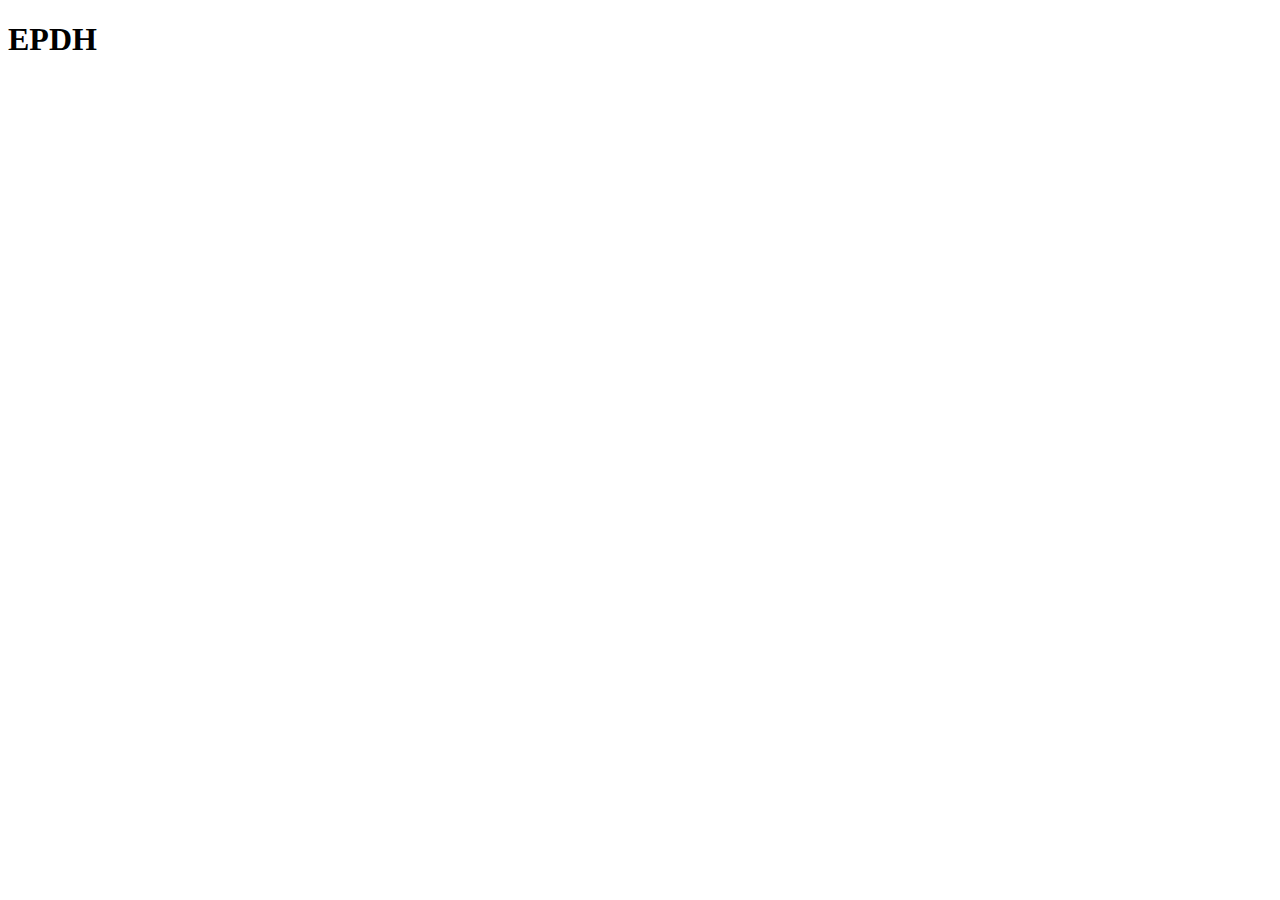
==== index.html @ 0667c9af "Create index.html" ====
<!doctype html>

<html lang="pt_br">
<head>
  <meta charset="utf-8">

  <title>EPDH.com.br</title>
  <meta name="description" content="Espaço Pleno de Desenvolvimento Humano">
  <meta name="author" content="Anderson Sanches">
</head>

<body>
  <h1>EPDH</h1>
</body>
</html>
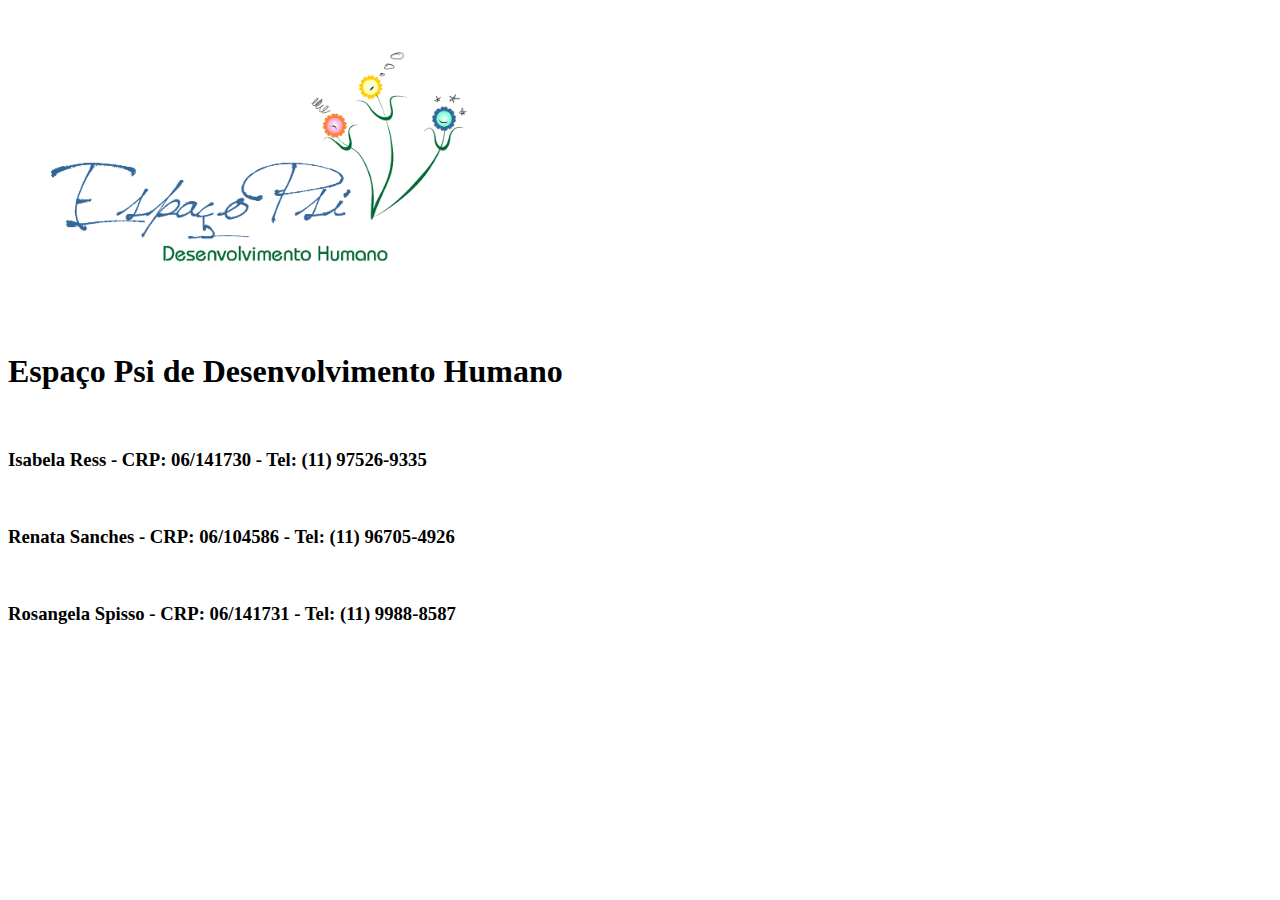
==== commit b2bf63fd: "logo" ====
--- a/index.html
+++ b/index.html
@@ -4,12 +4,20 @@
 <head>
   <meta charset="utf-8">
 
-  <title>EPDH.com.br</title>
-  <meta name="description" content="Espaço Pleno de Desenvolvimento Humano">
+  <title>Espaço Psi de Desenvolvimento Humano</title>
+  <meta name="description" content="Espaço Psi de Desenvolvimento Humano">
   <meta name="author" content="Anderson Sanches">
+
 </head>
 
 <body>
-  <h1>EPDH</h1>
+  <img src="logo.png" alt="Logo Espaço Psi" height="320" width="500">
+  <h1>Espaço Psi de Desenvolvimento Humano</h1>
+  <br/>
+  <h3>Isabela Ress - CRP: 06/141730 - Tel: (11) 97526-9335</h3>
+  <br/>
+  <h3>Renata Sanches - CRP: 06/104586 - Tel: (11) 96705-4926</h3>
+  <br/>
+  <h3>Rosangela Spisso - CRP: 06/141731 - Tel: (11) 9988-8587</h3>
 </body>
 </html>
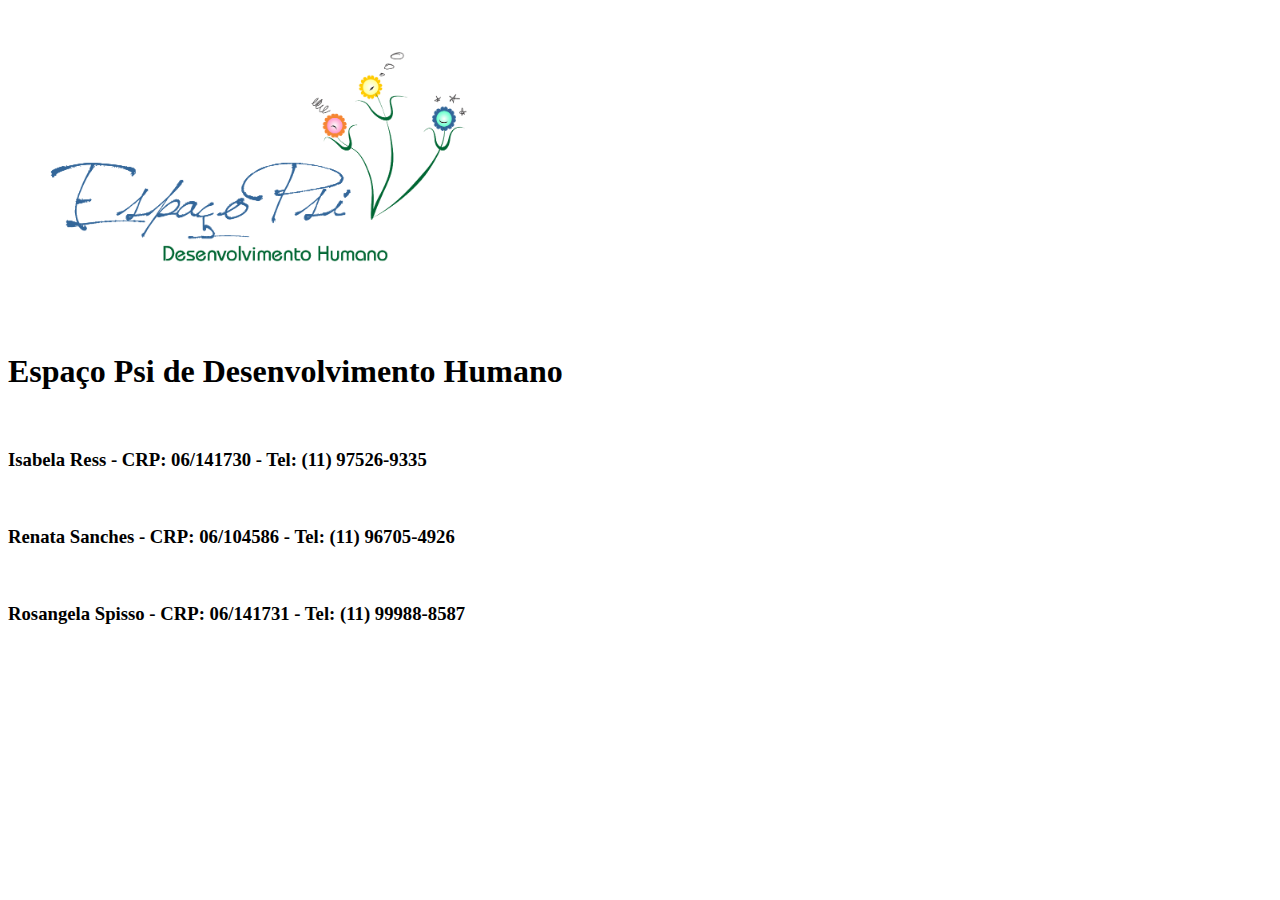
==== commit 0dc1ea9b: "correção telefone" ====
--- a/index.html
+++ b/index.html
@@ -18,6 +18,6 @@
   <br/>
   <h3>Renata Sanches - CRP: 06/104586 - Tel: (11) 96705-4926</h3>
   <br/>
-  <h3>Rosangela Spisso - CRP: 06/141731 - Tel: (11) 9988-8587</h3>
+  <h3>Rosangela Spisso - CRP: 06/141731 - Tel: (11) 99988-8587</h3>
 </body>
 </html>
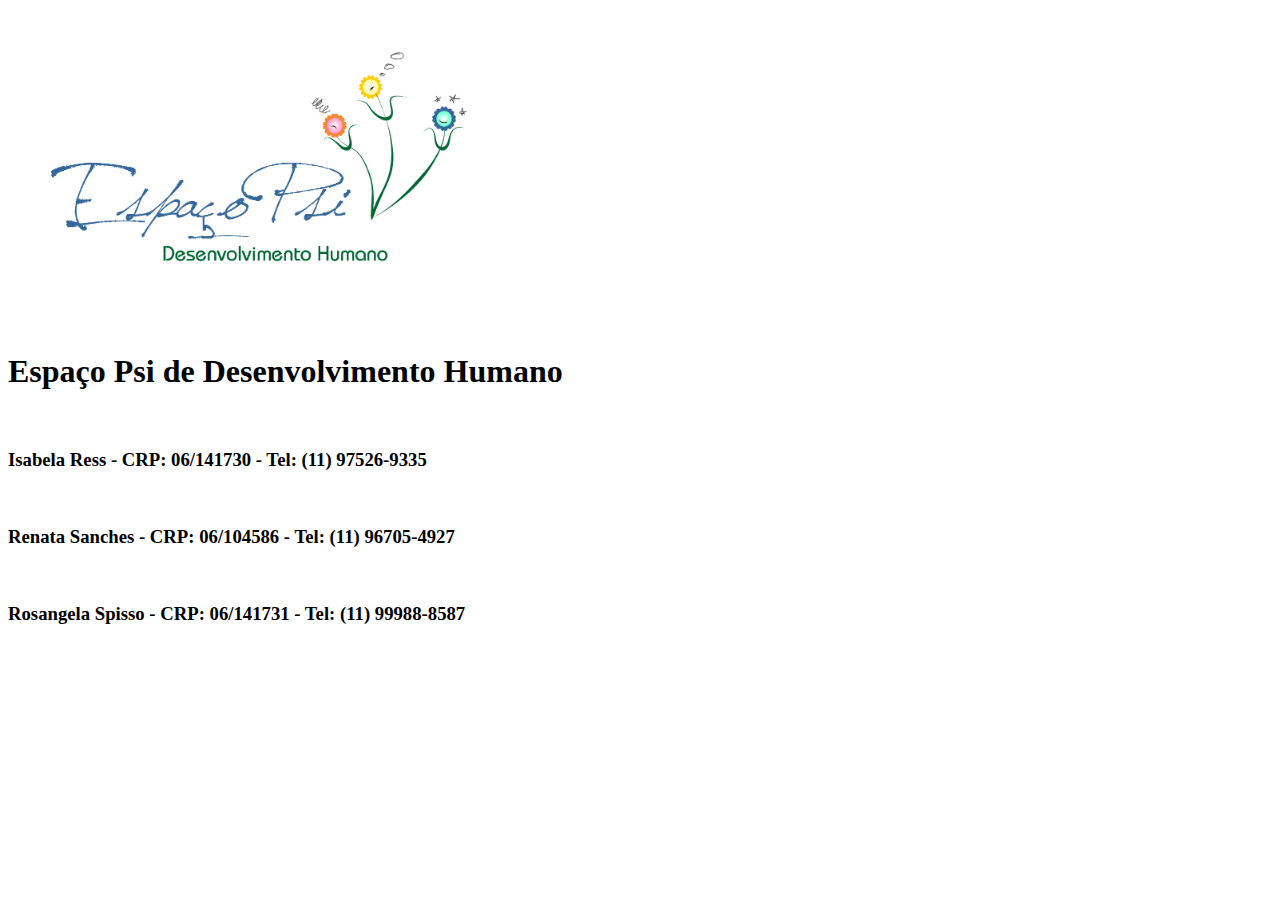
==== commit 4e45a4f8: "correção telefone" ====
--- a/index.html
+++ b/index.html
@@ -16,7 +16,7 @@
   <br/>
   <h3>Isabela Ress - CRP: 06/141730 - Tel: (11) 97526-9335</h3>
   <br/>
-  <h3>Renata Sanches - CRP: 06/104586 - Tel: (11) 96705-4926</h3>
+  <h3>Renata Sanches - CRP: 06/104586 - Tel: (11) 96705-4927</h3>
   <br/>
   <h3>Rosangela Spisso - CRP: 06/141731 - Tel: (11) 99988-8587</h3>
 </body>
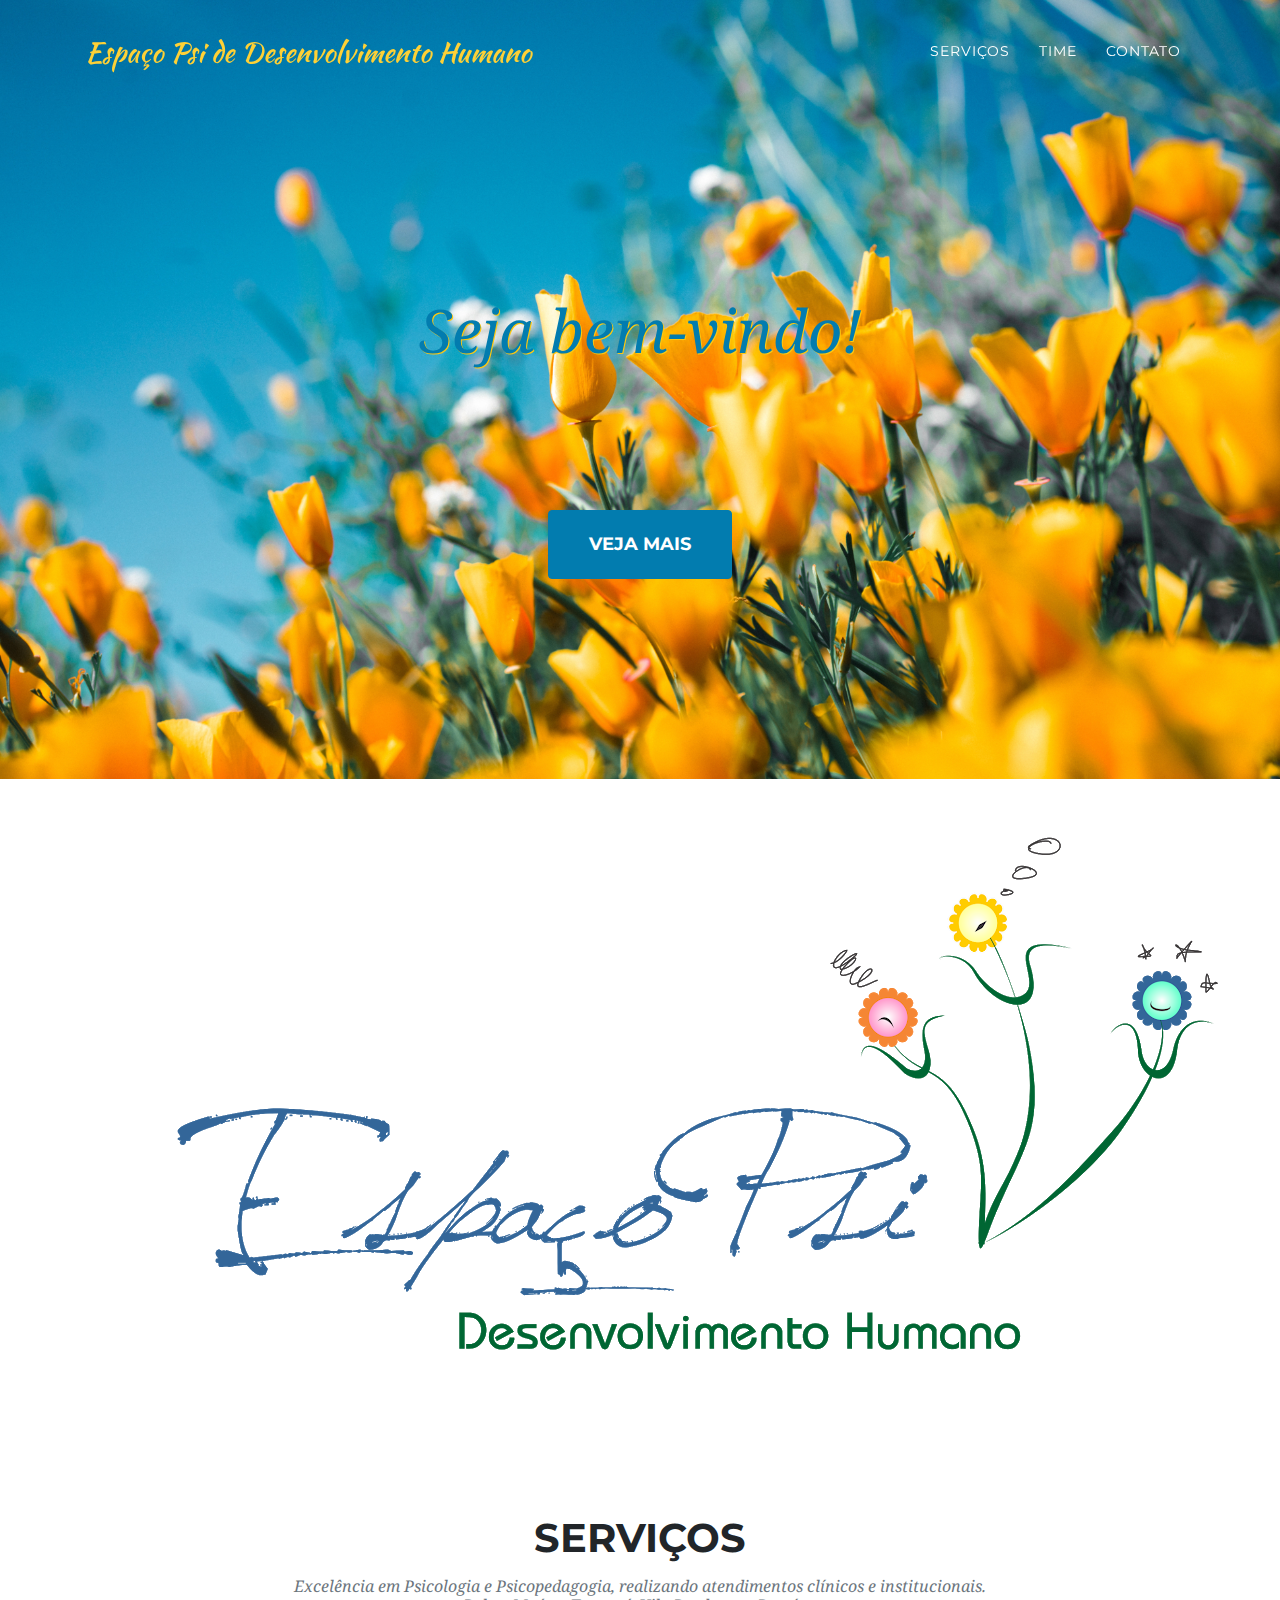
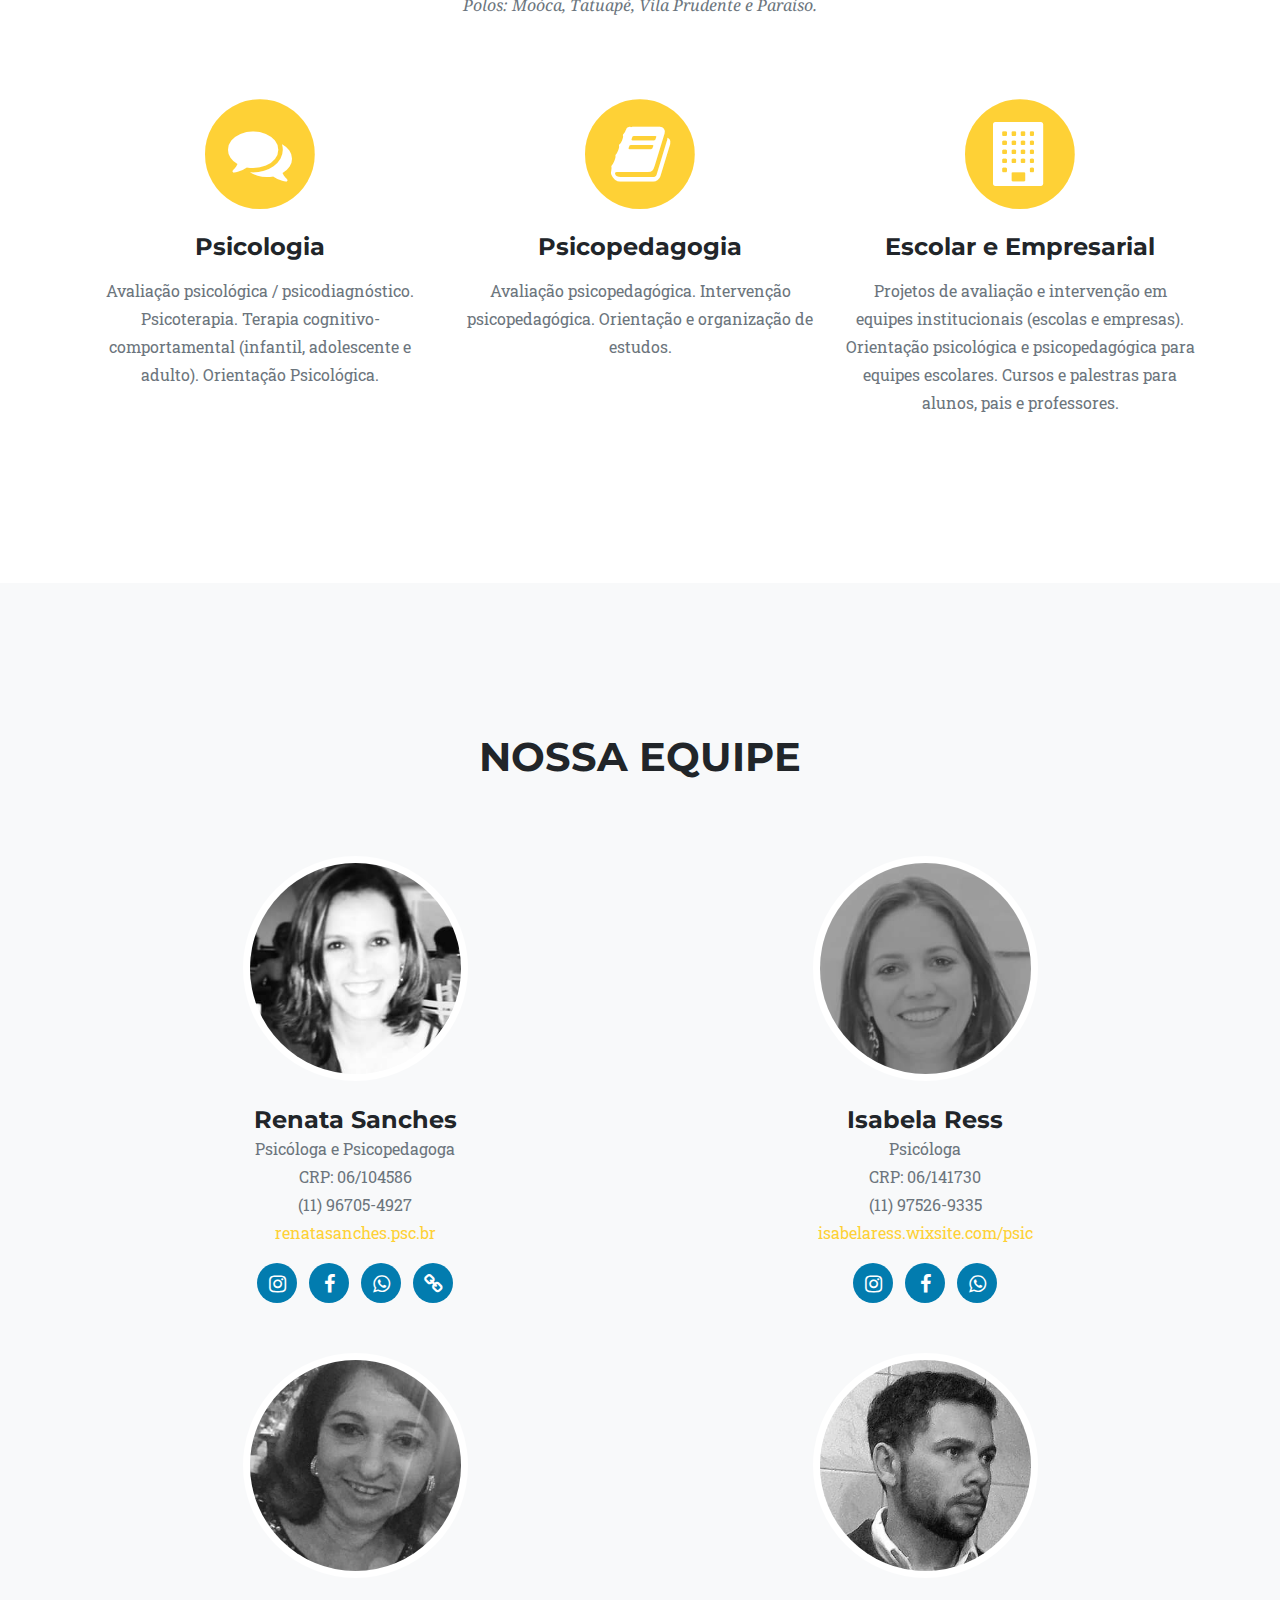
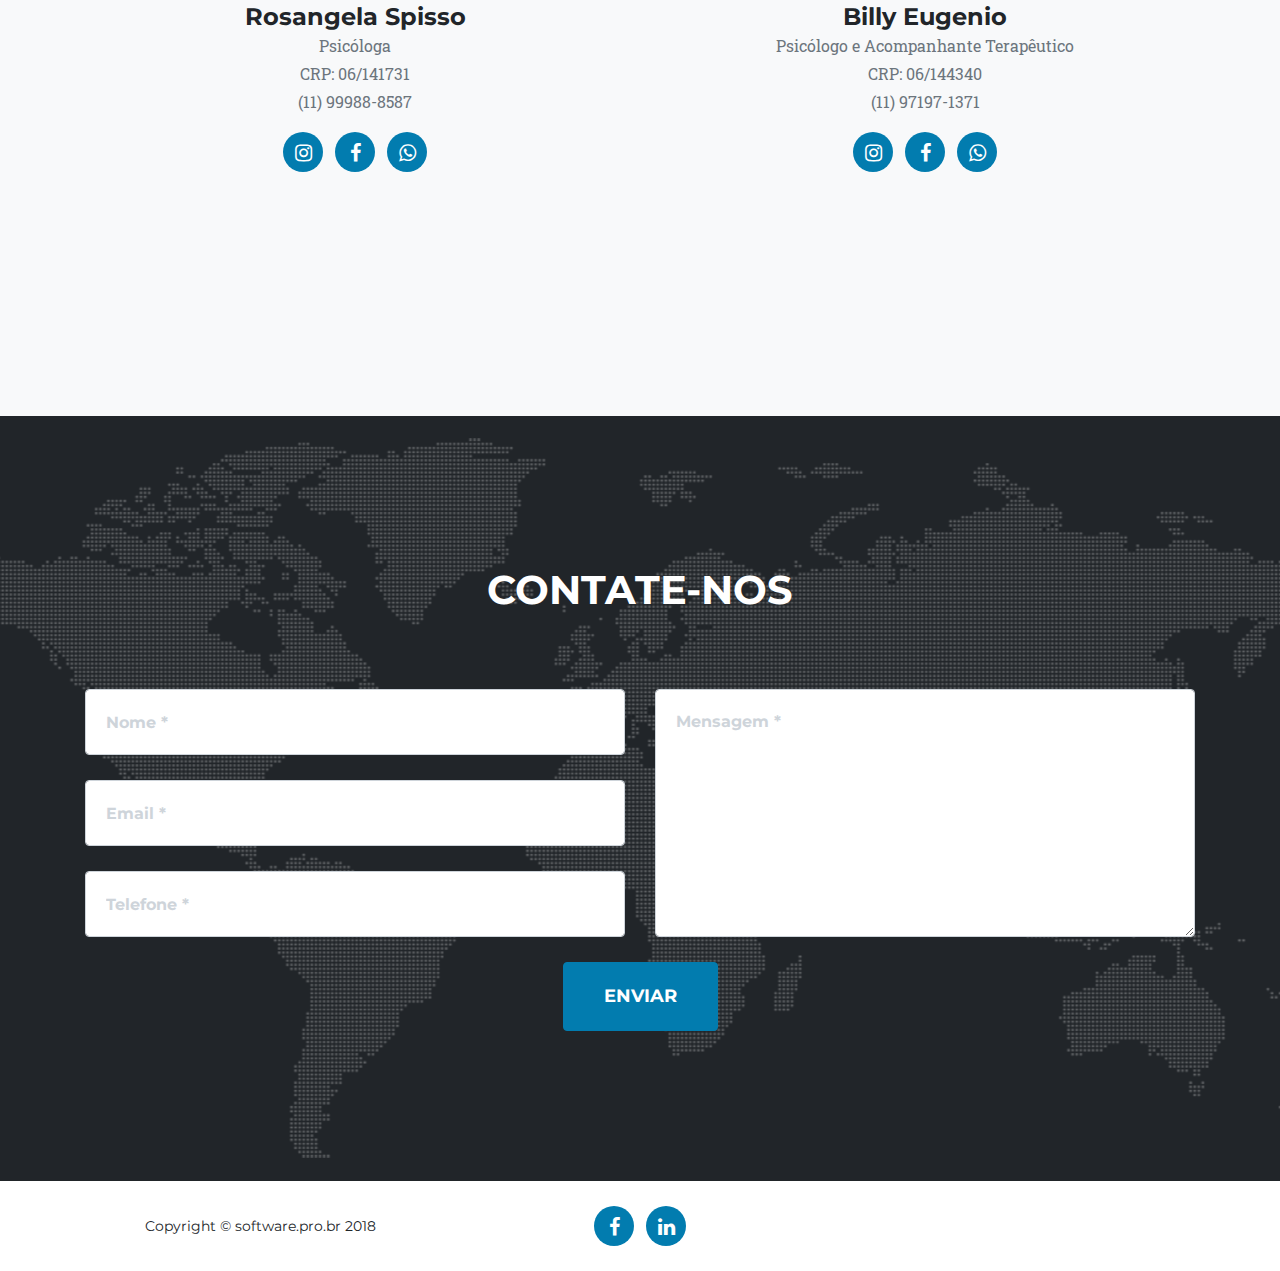
==== commit f6afe3b4: "Novo site" ====
--- a/index.html
+++ b/index.html
@@ -1,23 +1,751 @@
-<!doctype html>
-
-<html lang="pt_br">
-<head>
-  <meta charset="utf-8">
-
-  <title>Espaço Psi de Desenvolvimento Humano</title>
-  <meta name="description" content="Espaço Psi de Desenvolvimento Humano">
-  <meta name="author" content="Anderson Sanches">
-
-</head>
-
-<body>
-  <img src="logo.png" alt="Logo Espaço Psi" height="320" width="500">
-  <h1>Espaço Psi de Desenvolvimento Humano</h1>
-  <br/>
-  <h3>Isabela Ress - CRP: 06/141730 - Tel: (11) 97526-9335</h3>
-  <br/>
-  <h3>Renata Sanches - CRP: 06/104586 - Tel: (11) 96705-4927</h3>
-  <br/>
-  <h3>Rosangela Spisso - CRP: 06/141731 - Tel: (11) 99988-8587</h3>
-</body>
+<!DOCTYPE html>
+<html lang="pt-br">
+
+  <head>
+
+    <meta charset="utf-8">
+    <meta name="viewport" content="width=device-width, initial-scale=1, shrink-to-fit=no">
+    <meta name="description" content="">
+    <meta name="author" content="">
+
+    <title>Espaço Psi de Desenvolvimento Humano</title>
+
+    <!-- Bootstrap core CSS -->
+    <link href="vendor/bootstrap/css/bootstrap.min.css" rel="stylesheet">
+
+    <!-- Custom fonts for this template -->
+    <link href="vendor/font-awesome/css/font-awesome.min.css" rel="stylesheet" type="text/css">
+    <link href="https://fonts.googleapis.com/css?family=Montserrat:400,700" rel="stylesheet" type="text/css">
+    <link href='https://fonts.googleapis.com/css?family=Kaushan+Script' rel='stylesheet' type='text/css'>
+    <link href='https://fonts.googleapis.com/css?family=Droid+Serif:400,700,400italic,700italic' rel='stylesheet' type='text/css'>
+    <link href='https://fonts.googleapis.com/css?family=Roboto+Slab:400,100,300,700' rel='stylesheet' type='text/css'>
+
+    <!-- Custom styles for this template -->
+    <link href="css/agency.css" rel="stylesheet">
+
+  </head>
+
+  <body id="page-top">
+
+    <!-- Navigation -->
+    <nav class="navbar navbar-expand-lg navbar-dark fixed-top" id="mainNav">
+      <div class="container">
+        <a class="navbar-brand js-scroll-trigger" href="#page-top">Espaço Psi de Desenvolvimento Humano</a>
+        <button class="navbar-toggler navbar-toggler-right" type="button" data-toggle="collapse" data-target="#navbarResponsive" aria-controls="navbarResponsive" aria-expanded="false" aria-label="Toggle navigation">
+          Menu
+          <i class="fa fa-bars"></i>
+        </button>
+        <div class="collapse navbar-collapse" id="navbarResponsive">
+          <ul class="navbar-nav text-uppercase ml-auto">
+            <li class="nav-item">
+              <a class="nav-link js-scroll-trigger" href="#services">Serviços</a>
+            </li>
+            <!--<li class="nav-item">
+              <a class="nav-link js-scroll-trigger" href="#portfolio">Portfolio</a>
+            </li>
+            <li class="nav-item">
+              <a class="nav-link js-scroll-trigger" href="#about">About</a>
+            </li>-->
+            <li class="nav-item">
+              <a class="nav-link js-scroll-trigger" href="#team">Time</a>
+            </li>
+            <li class="nav-item">
+              <a class="nav-link js-scroll-trigger" href="#contact">Contato</a>
+            </li>
+          </ul>
+        </div>
+      </div>
+    </nav>
+
+    <!-- Header -->
+    <header class="masthead">
+      <div class="container">
+        <div class="intro-text">
+          <div class="intro-lead-in">Seja bem-vindo!</div>
+          <div class="intro-heading text-uppercase">&nbsp;</div>
+          <a class="btn btn-primary btn-xl text-uppercase js-scroll-trigger" href="#services">Veja mais</a>
+        </div>
+      </div>
+    </header>
+
+    <!-- Services -->
+    <section  id="services">
+      <div class="container">
+        <div class="row">
+          <img style="margin-top: -200px" src="img/logos/logo.png" alt="">
+        </div>
+        <div class="row">
+          <div class="col-lg-12 text-center">
+            <h2 class="section-heading text-uppercase">Serviços</h2>
+            <h3 class="section-subheading text-muted">Excelência em Psicologia e Psicopedagogia, realizando atendimentos clínicos e institucionais. <br/>Polos: Moóca, Tatuapé, Vila Prudente e Paraíso.</h3>
+          </div>
+        </div>
+        <div class="row text-center">
+          <div class="col-md-4">
+            <span class="fa-stack fa-4x">
+              <i class="fa fa-circle fa-stack-2x text-primary"></i>
+              <i class="fa fa-comments fa-stack-1x fa-inverse"></i>
+            </span>
+            <h4 class="service-heading">Psicologia</h4>
+            <p class="text-muted">Avaliação psicológica / psicodiagnóstico. Psicoterapia. Terapia cognitivo-comportamental (infantil, adolescente e adulto). Orientação Psicológica.</p>
+          </div>
+          <div class="col-md-4">
+            <span class="fa-stack fa-4x">
+              <i class="fa fa-circle fa-stack-2x text-primary"></i>
+              <i class="fa fa-book fa-stack-1x fa-inverse"></i>
+            </span>
+            <h4 class="service-heading">Psicopedagogia</h4>
+            <p class="text-muted">Avaliação psicopedagógica. Intervenção psicopedagógica. Orientação e organização de estudos. </p>
+          </div>
+          <div class="col-md-4">
+            <span class="fa-stack fa-4x">
+              <i class="fa fa-circle fa-stack-2x text-primary"></i>
+              <i class="fa fa-building fa-stack-1x fa-inverse"></i>
+            </span>
+            <h4 class="service-heading">Escolar e Empresarial</h4>
+            <p class="text-muted">Projetos de avaliação e intervenção em equipes institucionais (escolas e empresas). Orientação psicológica e psicopedagógica para equipes escolares. Cursos e palestras para alunos, pais e professores.</p>
+          </div>
+        </div>
+      </div>
+    </section>
+
+    <!-- Portfolio Grid -->
+    <!--
+    <section class="bg-light" id="portfolio">
+      <div class="container">
+        <div class="row">
+          <div class="col-lg-12 text-center">
+            <h2 class="section-heading text-uppercase">Portfolio</h2>
+            <h3 class="section-subheading text-muted">Lorem ipsum dolor sit amet consectetur.</h3>
+          </div>
+        </div>
+        <div class="row">
+          <div class="col-md-4 col-sm-6 portfolio-item">
+            <a class="portfolio-link" data-toggle="modal" href="#portfolioModal1">
+              <div class="portfolio-hover">
+                <div class="portfolio-hover-content">
+                  <i class="fa fa-plus fa-3x"></i>
+                </div>
+              </div>
+              <img class="img-fluid" src="img/portfolio/01-thumbnail.jpg" alt="">
+            </a>
+            <div class="portfolio-caption">
+              <h4>Threads</h4>
+              <p class="text-muted">Illustration</p>
+            </div>
+          </div>
+          <div class="col-md-4 col-sm-6 portfolio-item">
+            <a class="portfolio-link" data-toggle="modal" href="#portfolioModal2">
+              <div class="portfolio-hover">
+                <div class="portfolio-hover-content">
+                  <i class="fa fa-plus fa-3x"></i>
+                </div>
+              </div>
+              <img class="img-fluid" src="img/portfolio/02-thumbnail.jpg" alt="">
+            </a>
+            <div class="portfolio-caption">
+              <h4>Explore</h4>
+              <p class="text-muted">Graphic Design</p>
+            </div>
+          </div>
+          <div class="col-md-4 col-sm-6 portfolio-item">
+            <a class="portfolio-link" data-toggle="modal" href="#portfolioModal3">
+              <div class="portfolio-hover">
+                <div class="portfolio-hover-content">
+                  <i class="fa fa-plus fa-3x"></i>
+                </div>
+              </div>
+              <img class="img-fluid" src="img/portfolio/03-thumbnail.jpg" alt="">
+            </a>
+            <div class="portfolio-caption">
+              <h4>Finish</h4>
+              <p class="text-muted">Identity</p>
+            </div>
+          </div>
+          <div class="col-md-4 col-sm-6 portfolio-item">
+            <a class="portfolio-link" data-toggle="modal" href="#portfolioModal4">
+              <div class="portfolio-hover">
+                <div class="portfolio-hover-content">
+                  <i class="fa fa-plus fa-3x"></i>
+                </div>
+              </div>
+              <img class="img-fluid" src="img/portfolio/04-thumbnail.jpg" alt="">
+            </a>
+            <div class="portfolio-caption">
+              <h4>Lines</h4>
+              <p class="text-muted">Branding</p>
+            </div>
+          </div>
+          <div class="col-md-4 col-sm-6 portfolio-item">
+            <a class="portfolio-link" data-toggle="modal" href="#portfolioModal5">
+              <div class="portfolio-hover">
+                <div class="portfolio-hover-content">
+                  <i class="fa fa-plus fa-3x"></i>
+                </div>
+              </div>
+              <img class="img-fluid" src="img/portfolio/05-thumbnail.jpg" alt="">
+            </a>
+            <div class="portfolio-caption">
+              <h4>Southwest</h4>
+              <p class="text-muted">Website Design</p>
+            </div>
+          </div>
+          <div class="col-md-4 col-sm-6 portfolio-item">
+            <a class="portfolio-link" data-toggle="modal" href="#portfolioModal6">
+              <div class="portfolio-hover">
+                <div class="portfolio-hover-content">
+                  <i class="fa fa-plus fa-3x"></i>
+                </div>
+              </div>
+              <img class="img-fluid" src="img/portfolio/06-thumbnail.jpg" alt="">
+            </a>
+            <div class="portfolio-caption">
+              <h4>Window</h4>
+              <p class="text-muted">Photography</p>
+            </div>
+          </div>
+        </div>
+      </div>
+    </section>
+    -->
+
+    <!-- About -->
+    <!--
+    <section id="about">
+      <div class="container">
+        <div class="row">
+          <div class="col-lg-12 text-center">
+            <h2 class="section-heading text-uppercase">About</h2>
+            <h3 class="section-subheading text-muted">Lorem ipsum dolor sit amet consectetur.</h3>
+          </div>
+        </div>
+        <div class="row">
+          <div class="col-lg-12">
+            <ul class="timeline">
+              <li>
+                <div class="timeline-image">
+                  <img class="rounded-circle img-fluid" src="img/about/1.jpg" alt="">
+                </div>
+                <div class="timeline-panel">
+                  <div class="timeline-heading">
+                    <h4>2009-2011</h4>
+                    <h4 class="subheading">Our Humble Beginnings</h4>
+                  </div>
+                  <div class="timeline-body">
+                    <p class="text-muted">Lorem ipsum dolor sit amet, consectetur adipisicing elit. Sunt ut voluptatum eius sapiente, totam reiciendis temporibus qui quibusdam, recusandae sit vero unde, sed, incidunt et ea quo dolore laudantium consectetur!</p>
+                  </div>
+                </div>
+              </li>
+              <li class="timeline-inverted">
+                <div class="timeline-image">
+                  <img class="rounded-circle img-fluid" src="img/about/2.jpg" alt="">
+                </div>
+                <div class="timeline-panel">
+                  <div class="timeline-heading">
+                    <h4>March 2011</h4>
+                    <h4 class="subheading">An Agency is Born</h4>
+                  </div>
+                  <div class="timeline-body">
+                    <p class="text-muted">Lorem ipsum dolor sit amet, consectetur adipisicing elit. Sunt ut voluptatum eius sapiente, totam reiciendis temporibus qui quibusdam, recusandae sit vero unde, sed, incidunt et ea quo dolore laudantium consectetur!</p>
+                  </div>
+                </div>
+              </li>
+              <li>
+                <div class="timeline-image">
+                  <img class="rounded-circle img-fluid" src="img/about/3.jpg" alt="">
+                </div>
+                <div class="timeline-panel">
+                  <div class="timeline-heading">
+                    <h4>December 2012</h4>
+                    <h4 class="subheading">Transition to Full Service</h4>
+                  </div>
+                  <div class="timeline-body">
+                    <p class="text-muted">Lorem ipsum dolor sit amet, consectetur adipisicing elit. Sunt ut voluptatum eius sapiente, totam reiciendis temporibus qui quibusdam, recusandae sit vero unde, sed, incidunt et ea quo dolore laudantium consectetur!</p>
+                  </div>
+                </div>
+              </li>
+              <li class="timeline-inverted">
+                <div class="timeline-image">
+                  <img class="rounded-circle img-fluid" src="img/about/4.jpg" alt="">
+                </div>
+                <div class="timeline-panel">
+                  <div class="timeline-heading">
+                    <h4>July 2014</h4>
+                    <h4 class="subheading">Phase Two Expansion</h4>
+                  </div>
+                  <div class="timeline-body">
+                    <p class="text-muted">Lorem ipsum dolor sit amet, consectetur adipisicing elit. Sunt ut voluptatum eius sapiente, totam reiciendis temporibus qui quibusdam, recusandae sit vero unde, sed, incidunt et ea quo dolore laudantium consectetur!</p>
+                  </div>
+                </div>
+              </li>
+              <li class="timeline-inverted">
+                <div class="timeline-image">
+                  <h4>Be Part
+                    <br>Of Our
+                    <br>Story!</h4>
+                </div>
+              </li>
+            </ul>
+          </div>
+        </div>
+      </div>
+    </section>
+    -->
+    
+    <!-- Team -->
+    <section class="bg-light" id="team">
+      <div class="container">
+        <div class="row">
+          <div class="col-lg-12 text-center">
+            <h2 class="section-heading text-uppercase">Nossa equipe</h2>
+            <h3 class="section-subheading text-muted"></h3>
+          </div>
+        </div>
+        <div class="row">
+          <div class="col-sm-6">
+            <div class="team-member">
+              <img class="mx-auto rounded-circle grayscale" src="img/team/1.jpg" alt="">
+              <h4>Renata Sanches</h4>
+              <p class="text-muted">Psicóloga e Psicopedagoga<br/>CRP: 06/104586<br/>(11) 96705-4927<br/><a href="http://renatasanches.psc.br">renatasanches.psc.br</a></p>
+              <ul class="list-inline social-buttons">
+                <li class="list-inline-item">
+                  <a href="http://instagram.com/renatasanchespsicologa">
+                    <i class="fa fa-instagram"></i>
+                  </a>
+                </li>
+                <li class="list-inline-item">
+                  <a href="https://www.facebook.com/psicologarenatasanches/">
+                    <i class="fa fa-facebook"></i>
+                  </a>
+                </li>
+                <li class="list-inline-item">
+                  <a href="https://wa.me/11967054927">
+                    <i class="fa fa-whatsapp"></i>
+                  </a>
+                </li>
+                <li class="list-inline-item">
+                  <a href="http://renatasanches.psc.br">
+                    <i class="fa fa-link"></i>
+                  </a>
+                </li>
+              </ul>
+            </div>
+          </div>
+          <div class="col-sm-6">
+            <div class="team-member">
+              <img class="mx-auto rounded-circle grayscale" src="img/team/2.jpg" alt="">
+              <h4>Isabela Ress</h4>
+              <p class="text-muted">Psicóloga<br/>CRP: 06/141730<br/>(11) 97526-9335<br/><a href="http://isabelaress.wixsite.com/psic">isabelaress.wixsite.com/psic</a></p>
+              <ul class="list-inline social-buttons">
+                <li class="list-inline-item">
+                  <a href="http://instagram.com/isabelaresspsicologia">
+                    <i class="fa fa-instagram"></i>
+                  </a>
+                </li>
+                <li class="list-inline-item">
+                  <a href="https://www.facebook.com/isabelaresspsicologia">
+                    <i class="fa fa-facebook"></i>
+                  </a>
+                </li>
+                <li class="list-inline-item">
+                  <a href="#">
+                    <i class="fa fa-whatsapp"></i>
+                  </a>
+                </li>
+              </ul>
+            </div>
+          </div>
+        </div>
+        <div class="row">
+          <div class="col-sm-6">
+            <div class="team-member">
+              <img class="mx-auto rounded-circle grayscale" src="img/team/3.jpg" alt="">
+              <h4>Rosangela Spisso</h4>
+              <p class="text-muted">Psicóloga<br/>CRP: 06/141731<br/>(11) 99988-8587</p>
+              <ul class="list-inline social-buttons">
+                <li class="list-inline-item">
+                  <a href="#">
+                    <i class="fa fa-instagram"></i>
+                  </a>
+                </li>
+                <li class="list-inline-item">
+                  <a href="#">
+                    <i class="fa fa-facebook"></i>
+                  </a>
+                </li>
+                <li class="list-inline-item">
+                  <a href="#">
+                    <i class="fa fa-whatsapp"></i>
+                  </a>
+                </li>
+              </ul>
+            </div>
+          </div>
+          <div class="col-sm-6">
+            <div class="team-member">
+              <img class="mx-auto rounded-circle grayscale" src="img/team/4.jpg" alt="">
+              <h4>Billy Eugenio</h4>
+              <p class="text-muted">Psicólogo e Acompanhante Terapêutico<br>CRP: 06/144340<br>(11) 97197-1371</p>
+              <ul class="list-inline social-buttons">
+                <li class="list-inline-item">
+                  <a href="#">
+                    <i class="fa fa-instagram"></i>
+                  </a>
+                </li>
+                <li class="list-inline-item">
+                  <a href="https://www.facebook.com/billypsicologo/">
+                    <i class="fa fa-facebook"></i>
+                  </a>
+                </li>
+                <li class="list-inline-item">
+                  <a href="#">
+                    <i class="fa fa-whatsapp"></i>
+                  </a>
+                </li>
+              </ul>
+            </div>
+          </div>
+
+        </div>
+        <div class="row">
+          <div class="col-lg-8 mx-auto text-center">
+            <p class="large text-muted">&nbsp;</p>
+          </div>
+        </div>
+      </div>
+    </section>
+
+    <!-- Clients -->
+    <!--
+    <section class="py-5">
+      <div class="container">
+        <div class="row">
+          <div class="col-md-3 col-sm-6">
+            <a href="#">
+              <img class="img-fluid d-block mx-auto" src="img/logos/envato.jpg" alt="">
+            </a>
+          </div>
+          <div class="col-md-3 col-sm-6">
+            <a href="#">
+              <img class="img-fluid d-block mx-auto" src="img/logos/designmodo.jpg" alt="">
+            </a>
+          </div>
+          <div class="col-md-3 col-sm-6">
+            <a href="#">
+              <img class="img-fluid d-block mx-auto" src="img/logos/themeforest.jpg" alt="">
+            </a>
+          </div>
+          <div class="col-md-3 col-sm-6">
+            <a href="#">
+              <img class="img-fluid d-block mx-auto" src="img/logos/creative-market.jpg" alt="">
+            </a>
+          </div>
+        </div>
+      </div>
+    </section>
+    -->
+    <!-- Contact -->
+    <section id="contact">
+      <div class="container">
+        <div class="row">
+          <div class="col-lg-12 text-center">
+            <h2 class="section-heading text-uppercase">Contate-nos</h2>
+            <h3 class="section-subheading text-muted"></h3>
+          </div>
+        </div>
+        <div class="row">
+          <div class="col-lg-12">
+            <form id="contactForm" name="sentMessage" novalidate="novalidate">
+              <div class="row">
+                <div class="col-md-6">
+                  <div class="form-group">
+                    <input class="form-control" id="name" type="text" placeholder="Nome *" required="required" data-validation-required-message="Please enter your name.">
+                    <p class="help-block text-danger"></p>
+                  </div>
+                  <div class="form-group">
+                    <input class="form-control" id="email" type="email" placeholder="Email *" required="required" data-validation-required-message="Please enter your email address.">
+                    <p class="help-block text-danger"></p>
+                  </div>
+                  <div class="form-group">
+                    <input class="form-control" id="phone" type="tel" placeholder="Telefone *" required="required" data-validation-required-message="Please enter your phone number.">
+                    <p class="help-block text-danger"></p>
+                  </div>
+                </div>
+                <div class="col-md-6">
+                  <div class="form-group">
+                    <textarea class="form-control" id="message" placeholder="Mensagem *" required="required" data-validation-required-message="Please enter a message."></textarea>
+                    <p class="help-block text-danger"></p>
+                  </div>
+                </div>
+                <div class="clearfix"></div>
+                <div class="col-lg-12 text-center">
+                  <div id="success"></div>
+                  <button id="sendMessageButton" class="btn btn-primary btn-xl text-uppercase" type="submit">Enviar</button>
+                </div>
+              </div>
+            </form>
+          </div>
+        </div>
+      </div>
+    </section>
+
+    <!-- Footer -->
+    <footer>
+      <div class="container">
+        <div class="row">
+          <div class="col-md-4">
+            <span class="copyright">Copyright &copy; software.pro.br 2018</span>
+          </div>
+          <div class="col-md-4">
+            <ul class="list-inline social-buttons">
+              <li class="list-inline-item">
+                <a href="#">
+                  <i class="fa fa-facebook"></i>
+                </a>
+              </li>
+              <li class="list-inline-item">
+                <a href="#">
+                  <i class="fa fa-linkedin"></i>
+                </a>
+              </li>
+            </ul>
+          </div>
+          <!--
+          <div class="col-md-4">
+            <ul class="list-inline quicklinks">
+              <li class="list-inline-item">
+                <a href="#">Privacy Policy</a>
+              </li>
+              <li class="list-inline-item">
+                <a href="#">Terms of Use</a>
+              </li>
+            </ul>
+          </div>
+        -->
+        </div>
+      </div>
+    </footer>
+
+    <!-- Portfolio Modals -->
+
+    <!-- Modal 1 -->
+    <div class="portfolio-modal modal fade" id="portfolioModal1" tabindex="-1" role="dialog" aria-hidden="true">
+      <div class="modal-dialog">
+        <div class="modal-content">
+          <div class="close-modal" data-dismiss="modal">
+            <div class="lr">
+              <div class="rl"></div>
+            </div>
+          </div>
+          <div class="container">
+            <div class="row">
+              <div class="col-lg-8 mx-auto">
+                <div class="modal-body">
+                  <!-- Project Details Go Here -->
+                  <h2 class="text-uppercase">Project Name</h2>
+                  <p class="item-intro text-muted">Lorem ipsum dolor sit amet consectetur.</p>
+                  <img class="img-fluid d-block mx-auto" src="img/portfolio/01-full.jpg" alt="">
+                  <p>Use this area to describe your project. Lorem ipsum dolor sit amet, consectetur adipisicing elit. Est blanditiis dolorem culpa incidunt minus dignissimos deserunt repellat aperiam quasi sunt officia expedita beatae cupiditate, maiores repudiandae, nostrum, reiciendis facere nemo!</p>
+                  <ul class="list-inline">
+                    <li>Date: January 2017</li>
+                    <li>Client: Threads</li>
+                    <li>Category: Illustration</li>
+                  </ul>
+                  <button class="btn btn-primary" data-dismiss="modal" type="button">
+                    <i class="fa fa-times"></i>
+                    Close Project</button>
+                </div>
+              </div>
+            </div>
+          </div>
+        </div>
+      </div>
+    </div>
+
+    <!-- Modal 2 -->
+    <div class="portfolio-modal modal fade" id="portfolioModal2" tabindex="-1" role="dialog" aria-hidden="true">
+      <div class="modal-dialog">
+        <div class="modal-content">
+          <div class="close-modal" data-dismiss="modal">
+            <div class="lr">
+              <div class="rl"></div>
+            </div>
+          </div>
+          <div class="container">
+            <div class="row">
+              <div class="col-lg-8 mx-auto">
+                <div class="modal-body">
+                  <!-- Project Details Go Here -->
+                  <h2 class="text-uppercase">Project Name</h2>
+                  <p class="item-intro text-muted">Lorem ipsum dolor sit amet consectetur.</p>
+                  <img class="img-fluid d-block mx-auto" src="img/portfolio/02-full.jpg" alt="">
+                  <p>Use this area to describe your project. Lorem ipsum dolor sit amet, consectetur adipisicing elit. Est blanditiis dolorem culpa incidunt minus dignissimos deserunt repellat aperiam quasi sunt officia expedita beatae cupiditate, maiores repudiandae, nostrum, reiciendis facere nemo!</p>
+                  <ul class="list-inline">
+                    <li>Date: January 2017</li>
+                    <li>Client: Explore</li>
+                    <li>Category: Graphic Design</li>
+                  </ul>
+                  <button class="btn btn-primary" data-dismiss="modal" type="button">
+                    <i class="fa fa-times"></i>
+                    Close Project</button>
+                </div>
+              </div>
+            </div>
+          </div>
+        </div>
+      </div>
+    </div>
+
+    <!-- Modal 3 -->
+    <div class="portfolio-modal modal fade" id="portfolioModal3" tabindex="-1" role="dialog" aria-hidden="true">
+      <div class="modal-dialog">
+        <div class="modal-content">
+          <div class="close-modal" data-dismiss="modal">
+            <div class="lr">
+              <div class="rl"></div>
+            </div>
+          </div>
+          <div class="container">
+            <div class="row">
+              <div class="col-lg-8 mx-auto">
+                <div class="modal-body">
+                  <!-- Project Details Go Here -->
+                  <h2 class="text-uppercase">Project Name</h2>
+                  <p class="item-intro text-muted">Lorem ipsum dolor sit amet consectetur.</p>
+                  <img class="img-fluid d-block mx-auto" src="img/portfolio/03-full.jpg" alt="">
+                  <p>Use this area to describe your project. Lorem ipsum dolor sit amet, consectetur adipisicing elit. Est blanditiis dolorem culpa incidunt minus dignissimos deserunt repellat aperiam quasi sunt officia expedita beatae cupiditate, maiores repudiandae, nostrum, reiciendis facere nemo!</p>
+                  <ul class="list-inline">
+                    <li>Date: January 2017</li>
+                    <li>Client: Finish</li>
+                    <li>Category: Identity</li>
+                  </ul>
+                  <button class="btn btn-primary" data-dismiss="modal" type="button">
+                    <i class="fa fa-times"></i>
+                    Close Project</button>
+                </div>
+              </div>
+            </div>
+          </div>
+        </div>
+      </div>
+    </div>
+
+    <!-- Modal 4 -->
+    <div class="portfolio-modal modal fade" id="portfolioModal4" tabindex="-1" role="dialog" aria-hidden="true">
+      <div class="modal-dialog">
+        <div class="modal-content">
+          <div class="close-modal" data-dismiss="modal">
+            <div class="lr">
+              <div class="rl"></div>
+            </div>
+          </div>
+          <div class="container">
+            <div class="row">
+              <div class="col-lg-8 mx-auto">
+                <div class="modal-body">
+                  <!-- Project Details Go Here -->
+                  <h2 class="text-uppercase">Project Name</h2>
+                  <p class="item-intro text-muted">Lorem ipsum dolor sit amet consectetur.</p>
+                  <img class="img-fluid d-block mx-auto" src="img/portfolio/04-full.jpg" alt="">
+                  <p>Use this area to describe your project. Lorem ipsum dolor sit amet, consectetur adipisicing elit. Est blanditiis dolorem culpa incidunt minus dignissimos deserunt repellat aperiam quasi sunt officia expedita beatae cupiditate, maiores repudiandae, nostrum, reiciendis facere nemo!</p>
+                  <ul class="list-inline">
+                    <li>Date: January 2017</li>
+                    <li>Client: Lines</li>
+                    <li>Category: Branding</li>
+                  </ul>
+                  <button class="btn btn-primary" data-dismiss="modal" type="button">
+                    <i class="fa fa-times"></i>
+                    Close Project</button>
+                </div>
+              </div>
+            </div>
+          </div>
+        </div>
+      </div>
+    </div>
+
+    <!-- Modal 5 -->
+    <div class="portfolio-modal modal fade" id="portfolioModal5" tabindex="-1" role="dialog" aria-hidden="true">
+      <div class="modal-dialog">
+        <div class="modal-content">
+          <div class="close-modal" data-dismiss="modal">
+            <div class="lr">
+              <div class="rl"></div>
+            </div>
+          </div>
+          <div class="container">
+            <div class="row">
+              <div class="col-lg-8 mx-auto">
+                <div class="modal-body">
+                  <!-- Project Details Go Here -->
+                  <h2 class="text-uppercase">Project Name</h2>
+                  <p class="item-intro text-muted">Lorem ipsum dolor sit amet consectetur.</p>
+                  <img class="img-fluid d-block mx-auto" src="img/portfolio/05-full.jpg" alt="">
+                  <p>Use this area to describe your project. Lorem ipsum dolor sit amet, consectetur adipisicing elit. Est blanditiis dolorem culpa incidunt minus dignissimos deserunt repellat aperiam quasi sunt officia expedita beatae cupiditate, maiores repudiandae, nostrum, reiciendis facere nemo!</p>
+                  <ul class="list-inline">
+                    <li>Date: January 2017</li>
+                    <li>Client: Southwest</li>
+                    <li>Category: Website Design</li>
+                  </ul>
+                  <button class="btn btn-primary" data-dismiss="modal" type="button">
+                    <i class="fa fa-times"></i>
+                    Close Project</button>
+                </div>
+              </div>
+            </div>
+          </div>
+        </div>
+      </div>
+    </div>
+
+    <!-- Modal 6 -->
+    <div class="portfolio-modal modal fade" id="portfolioModal6" tabindex="-1" role="dialog" aria-hidden="true">
+      <div class="modal-dialog">
+        <div class="modal-content">
+          <div class="close-modal" data-dismiss="modal">
+            <div class="lr">
+              <div class="rl"></div>
+            </div>
+          </div>
+          <div class="container">
+            <div class="row">
+              <div class="col-lg-8 mx-auto">
+                <div class="modal-body">
+                  <!-- Project Details Go Here -->
+                  <h2 class="text-uppercase">Project Name</h2>
+                  <p class="item-intro text-muted">Lorem ipsum dolor sit amet consectetur.</p>
+                  <img class="img-fluid d-block mx-auto" src="img/portfolio/06-full.jpg" alt="">
+                  <p>Use this area to describe your project. Lorem ipsum dolor sit amet, consectetur adipisicing elit. Est blanditiis dolorem culpa incidunt minus dignissimos deserunt repellat aperiam quasi sunt officia expedita beatae cupiditate, maiores repudiandae, nostrum, reiciendis facere nemo!</p>
+                  <ul class="list-inline">
+                    <li>Date: January 2017</li>
+                    <li>Client: Window</li>
+                    <li>Category: Photography</li>
+                  </ul>
+                  <button class="btn btn-primary" data-dismiss="modal" type="button">
+                    <i class="fa fa-times"></i>
+                    Close Project</button>
+                </div>
+              </div>
+            </div>
+          </div>
+        </div>
+      </div>
+    </div>
+
+    <!-- Bootstrap core JavaScript -->
+    <script src="vendor/jquery/jquery.min.js"></script>
+    <script src="vendor/bootstrap/js/bootstrap.bundle.min.js"></script>
+
+    <!-- Plugin JavaScript -->
+    <script src="vendor/jquery-easing/jquery.easing.min.js"></script>
+
+    <!-- Contact form JavaScript -->
+    <script src="js/jqBootstrapValidation.js"></script>
+    <script src="js/contact_me.js"></script>
+
+    <!-- Custom scripts for this template -->
+    <script src="js/agency.min.js"></script>
+
+  </body>
+
 </html>
--- a/css/agency.css
+++ b/css/agency.css
@@ -0,0 +1,705 @@
+/*!
+ * Start Bootstrap - Agency v4.1.1 (https://startbootstrap.com/template-overviews/agency)
+ * Copyright 2013-2018 Start Bootstrap
+ * Licensed under MIT (https://github.com/BlackrockDigital/startbootstrap-agency/blob/master/LICENSE)
+ */
+body {
+  overflow-x: hidden;
+  font-family: 'Roboto Slab', 'Helvetica Neue', Helvetica, Arial, sans-serif;
+}
+
+p {
+  line-height: 1.75;
+}
+
+a {
+  color: #fed136;
+}
+
+a:hover {
+  color: #fec503;
+}
+
+.text-primary {
+  color: #fed136 !important;
+}
+
+h1,
+h2,
+h3,
+h4,
+h5,
+h6 {
+  font-weight: 700;
+  font-family: 'Montserrat', 'Helvetica Neue', Helvetica, Arial, sans-serif;
+}
+
+section {
+  padding: 100px 0;
+}
+
+section h2.section-heading {
+  font-size: 40px;
+  margin-top: 0;
+  margin-bottom: 15px;
+}
+
+section h3.section-subheading {
+  font-size: 16px;
+  font-weight: 400;
+  font-style: italic;
+  margin-bottom: 75px;
+  text-transform: none;
+  font-family: 'Droid Serif', 'Helvetica Neue', Helvetica, Arial, sans-serif;
+}
+
+@media (min-width: 768px) {
+  section {
+    padding: 150px 0;
+  }
+}
+
+.btn {
+  font-family: 'Montserrat', 'Helvetica Neue', Helvetica, Arial, sans-serif;
+  font-weight: 700;
+}
+
+.btn-xl {
+  font-size: 18px;
+  padding: 20px 40px;
+}
+
+.btn-primary {
+  background-color: #027caf/*#fed136*/;
+  border-color: #027caf/*#fed136*/;
+}
+
+.btn-primary:active, .btn-primary:focus, .btn-primary:hover {
+  background-color: #fec810 !important;
+  border-color: #fec810 !important;
+  color: white;
+}
+
+.btn-primary:active, .btn-primary:focus {
+  box-shadow: 0 0 0 0.2rem rgba(254, 209, 55, 0.5) !important;
+}
+
+::-moz-selection {
+  background: #fed136;
+  text-shadow: none;
+}
+
+::selection {
+  background: #fed136;
+  text-shadow: none;
+}
+
+img::selection {
+  background: transparent;
+}
+
+img::-moz-selection {
+  background: transparent;
+}
+
+#mainNav {
+  background-color: #212529;
+}
+
+#mainNav .navbar-toggler {
+  font-size: 12px;
+  right: 0;
+  padding: 13px;
+  text-transform: uppercase;
+  color: white;
+  border: 0;
+  background-color: #fed136;
+  font-family: 'Montserrat', 'Helvetica Neue', Helvetica, Arial, sans-serif;
+}
+
+#mainNav .navbar-brand {
+  color: #fed136;
+  font-family: 'Kaushan Script', 'Helvetica Neue', Helvetica, Arial, cursive;
+}
+
+#mainNav .navbar-brand.active, #mainNav .navbar-brand:active, #mainNav .navbar-brand:focus, #mainNav .navbar-brand:hover {
+  color: #fec503;
+}
+
+#mainNav .navbar-nav .nav-item .nav-link {
+  font-size: 90%;
+  font-weight: 400;
+  padding: 0.75em 0;
+  letter-spacing: 1px;
+  color: white;
+  font-family: 'Montserrat', 'Helvetica Neue', Helvetica, Arial, sans-serif;
+}
+
+#mainNav .navbar-nav .nav-item .nav-link.active, #mainNav .navbar-nav .nav-item .nav-link:hover {
+  color: #fed136;
+}
+
+@media (min-width: 992px) {
+  #mainNav {
+    padding-top: 25px;
+    padding-bottom: 25px;
+    -webkit-transition: padding-top 0.3s, padding-bottom 0.3s;
+    -moz-transition: padding-top 0.3s, padding-bottom 0.3s;
+    transition: padding-top 0.3s, padding-bottom 0.3s;
+    border: none;
+    background-color: transparent;
+  }
+  #mainNav .navbar-brand {
+    font-size: 1.75em;
+    -webkit-transition: all 0.3s;
+    -moz-transition: all 0.3s;
+    transition: all 0.3s;
+  }
+  #mainNav .navbar-nav .nav-item .nav-link {
+    padding: 1.1em 1em !important;
+  }
+  #mainNav.navbar-shrink {
+    padding-top: 0;
+    padding-bottom: 0;
+    background-color: #027caf/*#212529*/;
+  }
+  #mainNav.navbar-shrink .navbar-brand {
+    font-size: 1.25em;
+    padding: 12px 0;
+  }
+}
+
+header.masthead {
+  text-align: center;
+  color: white;
+  background-image: url("../img/header-bg.jpg");
+  background-repeat: no-repeat;
+  background-attachment: scroll;
+  background-position: center center;
+  -webkit-background-size: cover;
+  -moz-background-size: cover;
+  -o-background-size: cover;
+  background-size: cover;
+}
+
+header.masthead .intro-text {
+  padding-top: 150px;
+  padding-bottom: 100px;
+}
+
+header.masthead .intro-text .intro-lead-in {
+  font-size: 22px;
+  font-style: italic;
+  line-height: 22px;
+  margin-bottom: 25px;
+  font-family: 'Droid Serif', 'Helvetica Neue', Helvetica, Arial, sans-serif;
+}
+
+header.masthead .intro-text .intro-heading {
+  font-size: 50px;
+  font-weight: 700;
+  line-height: 50px;
+  margin-bottom: 25px;
+  font-family: 'Montserrat', 'Helvetica Neue', Helvetica, Arial, sans-serif;
+}
+
+@media (min-width: 768px) {
+  header.masthead .intro-text {
+    padding-top: 300px;
+    padding-bottom: 200px;
+  }
+  header.masthead .intro-text .intro-lead-in {
+    font-size: 60px;
+    font-style: italic;
+    line-height: 60px;
+    margin-bottom: 25px;
+    color: #027caf;
+    text-shadow: 1px 1px #fec810;
+    font-family: 'Droid Serif', 'Helvetica Neue', Helvetica, Arial, sans-serif;
+  }
+  header.masthead .intro-text .intro-heading {
+    font-size: 75px;
+    font-weight: 700;
+    line-height: 75px;
+    margin-bottom: 50px;
+    font-family: 'Montserrat', 'Helvetica Neue', Helvetica, Arial, sans-serif;
+  }
+}
+
+.service-heading {
+  margin: 15px 0;
+  text-transform: none;
+}
+
+#portfolio .portfolio-item {
+  right: 0;
+  margin: 0 0 15px;
+}
+
+#portfolio .portfolio-item .portfolio-link {
+  position: relative;
+  display: block;
+  max-width: 400px;
+  margin: 0 auto;
+  cursor: pointer;
+}
+
+#portfolio .portfolio-item .portfolio-link .portfolio-hover {
+  position: absolute;
+  width: 100%;
+  height: 100%;
+  -webkit-transition: all ease 0.5s;
+  -moz-transition: all ease 0.5s;
+  transition: all ease 0.5s;
+  opacity: 0;
+  background: rgba(254, 209, 54, 0.9);
+}
+
+#portfolio .portfolio-item .portfolio-link .portfolio-hover:hover {
+  opacity: 1;
+}
+
+#portfolio .portfolio-item .portfolio-link .portfolio-hover .portfolio-hover-content {
+  font-size: 20px;
+  position: absolute;
+  top: 50%;
+  width: 100%;
+  height: 20px;
+  margin-top: -12px;
+  text-align: center;
+  color: white;
+}
+
+#portfolio .portfolio-item .portfolio-link .portfolio-hover .portfolio-hover-content i {
+  margin-top: -12px;
+}
+
+#portfolio .portfolio-item .portfolio-link .portfolio-hover .portfolio-hover-content h3,
+#portfolio .portfolio-item .portfolio-link .portfolio-hover .portfolio-hover-content h4 {
+  margin: 0;
+}
+
+#portfolio .portfolio-item .portfolio-caption {
+  max-width: 400px;
+  margin: 0 auto;
+  padding: 25px;
+  text-align: center;
+  background-color: #fff;
+}
+
+#portfolio .portfolio-item .portfolio-caption h4 {
+  margin: 0;
+  text-transform: none;
+}
+
+#portfolio .portfolio-item .portfolio-caption p {
+  font-size: 16px;
+  font-style: italic;
+  margin: 0;
+  font-family: 'Droid Serif', 'Helvetica Neue', Helvetica, Arial, sans-serif;
+}
+
+#portfolio * {
+  z-index: 2;
+}
+
+@media (min-width: 767px) {
+  #portfolio .portfolio-item {
+    margin: 0 0 30px;
+  }
+}
+
+.portfolio-modal {
+  padding-right: 0px !important;
+}
+
+.portfolio-modal .modal-dialog {
+  margin: 1rem;
+  max-width: 100vw;
+}
+
+.portfolio-modal .modal-content {
+  padding: 100px 0;
+  text-align: center;
+}
+
+.portfolio-modal .modal-content h2 {
+  font-size: 3em;
+  margin-bottom: 15px;
+}
+
+.portfolio-modal .modal-content p {
+  margin-bottom: 30px;
+}
+
+.portfolio-modal .modal-content p.item-intro {
+  font-size: 16px;
+  font-style: italic;
+  margin: 20px 0 30px;
+  font-family: 'Droid Serif', 'Helvetica Neue', Helvetica, Arial, sans-serif;
+}
+
+.portfolio-modal .modal-content ul.list-inline {
+  margin-top: 0;
+  margin-bottom: 30px;
+}
+
+.portfolio-modal .modal-content img {
+  margin-bottom: 30px;
+}
+
+.portfolio-modal .modal-content button {
+  cursor: pointer;
+}
+
+.portfolio-modal .close-modal {
+  position: absolute;
+  top: 25px;
+  right: 25px;
+  width: 75px;
+  height: 75px;
+  cursor: pointer;
+  background-color: transparent;
+}
+
+.portfolio-modal .close-modal:hover {
+  opacity: 0.3;
+}
+
+.portfolio-modal .close-modal .lr {
+  /* Safari and Chrome */
+  z-index: 1051;
+  width: 1px;
+  height: 75px;
+  margin-left: 35px;
+  /* IE 9 */
+  -webkit-transform: rotate(45deg);
+  -ms-transform: rotate(45deg);
+  transform: rotate(45deg);
+  background-color: #212529;
+}
+
+.portfolio-modal .close-modal .lr .rl {
+  /* Safari and Chrome */
+  z-index: 1052;
+  width: 1px;
+  height: 75px;
+  /* IE 9 */
+  -webkit-transform: rotate(90deg);
+  -ms-transform: rotate(90deg);
+  transform: rotate(90deg);
+  background-color: #212529;
+}
+
+.timeline {
+  position: relative;
+  padding: 0;
+  list-style: none;
+}
+
+.timeline:before {
+  position: absolute;
+  top: 0;
+  bottom: 0;
+  left: 40px;
+  width: 2px;
+  margin-left: -1.5px;
+  content: '';
+  background-color: #e9ecef;
+}
+
+.timeline > li {
+  position: relative;
+  min-height: 50px;
+  margin-bottom: 50px;
+}
+
+.timeline > li:after, .timeline > li:before {
+  display: table;
+  content: ' ';
+}
+
+.timeline > li:after {
+  clear: both;
+}
+
+.timeline > li .timeline-panel {
+  position: relative;
+  float: right;
+  width: 100%;
+  padding: 0 20px 0 100px;
+  text-align: left;
+}
+
+.timeline > li .timeline-panel:before {
+  right: auto;
+  left: -15px;
+  border-right-width: 15px;
+  border-left-width: 0;
+}
+
+.timeline > li .timeline-panel:after {
+  right: auto;
+  left: -14px;
+  border-right-width: 14px;
+  border-left-width: 0;
+}
+
+.timeline > li .timeline-image {
+  position: absolute;
+  z-index: 100;
+  left: 0;
+  width: 80px;
+  height: 80px;
+  margin-left: 0;
+  text-align: center;
+  color: white;
+  border: 7px solid #e9ecef;
+  border-radius: 100%;
+  background-color: #fed136;
+}
+
+.timeline > li .timeline-image h4 {
+  font-size: 10px;
+  line-height: 14px;
+  margin-top: 12px;
+}
+
+.timeline > li.timeline-inverted > .timeline-panel {
+  float: right;
+  padding: 0 20px 0 100px;
+  text-align: left;
+}
+
+.timeline > li.timeline-inverted > .timeline-panel:before {
+  right: auto;
+  left: -15px;
+  border-right-width: 15px;
+  border-left-width: 0;
+}
+
+.timeline > li.timeline-inverted > .timeline-panel:after {
+  right: auto;
+  left: -14px;
+  border-right-width: 14px;
+  border-left-width: 0;
+}
+
+.timeline > li:last-child {
+  margin-bottom: 0;
+}
+
+.timeline .timeline-heading h4 {
+  margin-top: 0;
+  color: inherit;
+}
+
+.timeline .timeline-heading h4.subheading {
+  text-transform: none;
+}
+
+.timeline .timeline-body > ul,
+.timeline .timeline-body > p {
+  margin-bottom: 0;
+}
+
+@media (min-width: 768px) {
+  .timeline:before {
+    left: 50%;
+  }
+  .timeline > li {
+    min-height: 100px;
+    margin-bottom: 100px;
+  }
+  .timeline > li .timeline-panel {
+    float: left;
+    width: 41%;
+    padding: 0 20px 20px 30px;
+    text-align: right;
+  }
+  .timeline > li .timeline-image {
+    left: 50%;
+    width: 100px;
+    height: 100px;
+    margin-left: -50px;
+  }
+  .timeline > li .timeline-image h4 {
+    font-size: 13px;
+    line-height: 18px;
+    margin-top: 16px;
+  }
+  .timeline > li.timeline-inverted > .timeline-panel {
+    float: right;
+    padding: 0 30px 20px 20px;
+    text-align: left;
+  }
+}
+
+@media (min-width: 992px) {
+  .timeline > li {
+    min-height: 150px;
+  }
+  .timeline > li .timeline-panel {
+    padding: 0 20px 20px;
+  }
+  .timeline > li .timeline-image {
+    width: 150px;
+    height: 150px;
+    margin-left: -75px;
+  }
+  .timeline > li .timeline-image h4 {
+    font-size: 18px;
+    line-height: 26px;
+    margin-top: 30px;
+  }
+  .timeline > li.timeline-inverted > .timeline-panel {
+    padding: 0 20px 20px;
+  }
+}
+
+@media (min-width: 1200px) {
+  .timeline > li {
+    min-height: 170px;
+  }
+  .timeline > li .timeline-panel {
+    padding: 0 20px 20px 100px;
+  }
+  .timeline > li .timeline-image {
+    width: 170px;
+    height: 170px;
+    margin-left: -85px;
+  }
+  .timeline > li .timeline-image h4 {
+    margin-top: 40px;
+  }
+  .timeline > li.timeline-inverted > .timeline-panel {
+    padding: 0 100px 20px 20px;
+  }
+}
+
+.team-member {
+  margin-bottom: 50px;
+  text-align: center;
+}
+
+.team-member img {
+  width: 225px;
+  height: 225px;
+  border: 7px solid #fff;
+}
+
+.team-member h4 {
+  margin-top: 25px;
+  margin-bottom: 0;
+  text-transform: none;
+}
+
+.team-member p {
+  margin-top: 0;
+}
+
+section#contact {
+  background-color: #212529;
+  background-image: url("../img/map-image.png");
+  background-repeat: no-repeat;
+  background-position: center;
+}
+
+section#contact .section-heading {
+  color: #fff;
+}
+
+section#contact .form-group {
+  margin-bottom: 25px;
+}
+
+section#contact .form-group input,
+section#contact .form-group textarea {
+  padding: 20px;
+}
+
+section#contact .form-group input.form-control {
+  height: auto;
+}
+
+section#contact .form-group textarea.form-control {
+  height: 248px;
+}
+
+section#contact .form-control:focus {
+  border-color: #fed136;
+  box-shadow: none;
+}
+
+section#contact ::-webkit-input-placeholder {
+  font-weight: 700;
+  color: #ced4da;
+  font-family: 'Montserrat', 'Helvetica Neue', Helvetica, Arial, sans-serif;
+}
+
+section#contact :-moz-placeholder {
+  font-weight: 700;
+  color: #ced4da;
+  /* Firefox 18- */
+  font-family: 'Montserrat', 'Helvetica Neue', Helvetica, Arial, sans-serif;
+}
+
+section#contact ::-moz-placeholder {
+  font-weight: 700;
+  color: #ced4da;
+  /* Firefox 19+ */
+  font-family: 'Montserrat', 'Helvetica Neue', Helvetica, Arial, sans-serif;
+}
+
+section#contact :-ms-input-placeholder {
+  font-weight: 700;
+  color: #ced4da;
+  font-family: 'Montserrat', 'Helvetica Neue', Helvetica, Arial, sans-serif;
+}
+
+footer {
+  padding: 25px 0;
+  text-align: center;
+}
+
+footer span.copyright {
+  font-size: 90%;
+  line-height: 40px;
+  text-transform: none;
+  font-family: 'Montserrat', 'Helvetica Neue', Helvetica, Arial, sans-serif;
+}
+
+footer ul.quicklinks {
+  font-size: 90%;
+  line-height: 40px;
+  margin-bottom: 0;
+  text-transform: none;
+  font-family: 'Montserrat', 'Helvetica Neue', Helvetica, Arial, sans-serif;
+}
+
+ul.social-buttons {
+  margin-bottom: 0;
+}
+
+ul.social-buttons li a {
+  font-size: 20px;
+  line-height: 40px;
+  display: block;
+  width: 40px;
+  height: 40px;
+  -webkit-transition: all 0.3s;
+  -moz-transition: all 0.3s;
+  transition: all 0.3s;
+  color: white;
+  border-radius: 100%;
+  outline: none;
+  background-color: #027caf/*#212529*/;
+}
+
+ul.social-buttons li a:active, ul.social-buttons li a:focus, ul.social-buttons li a:hover {
+  background-color: #fed136;
+}
+
+.grayscale {
+  filter: grayscale(100%);
+}
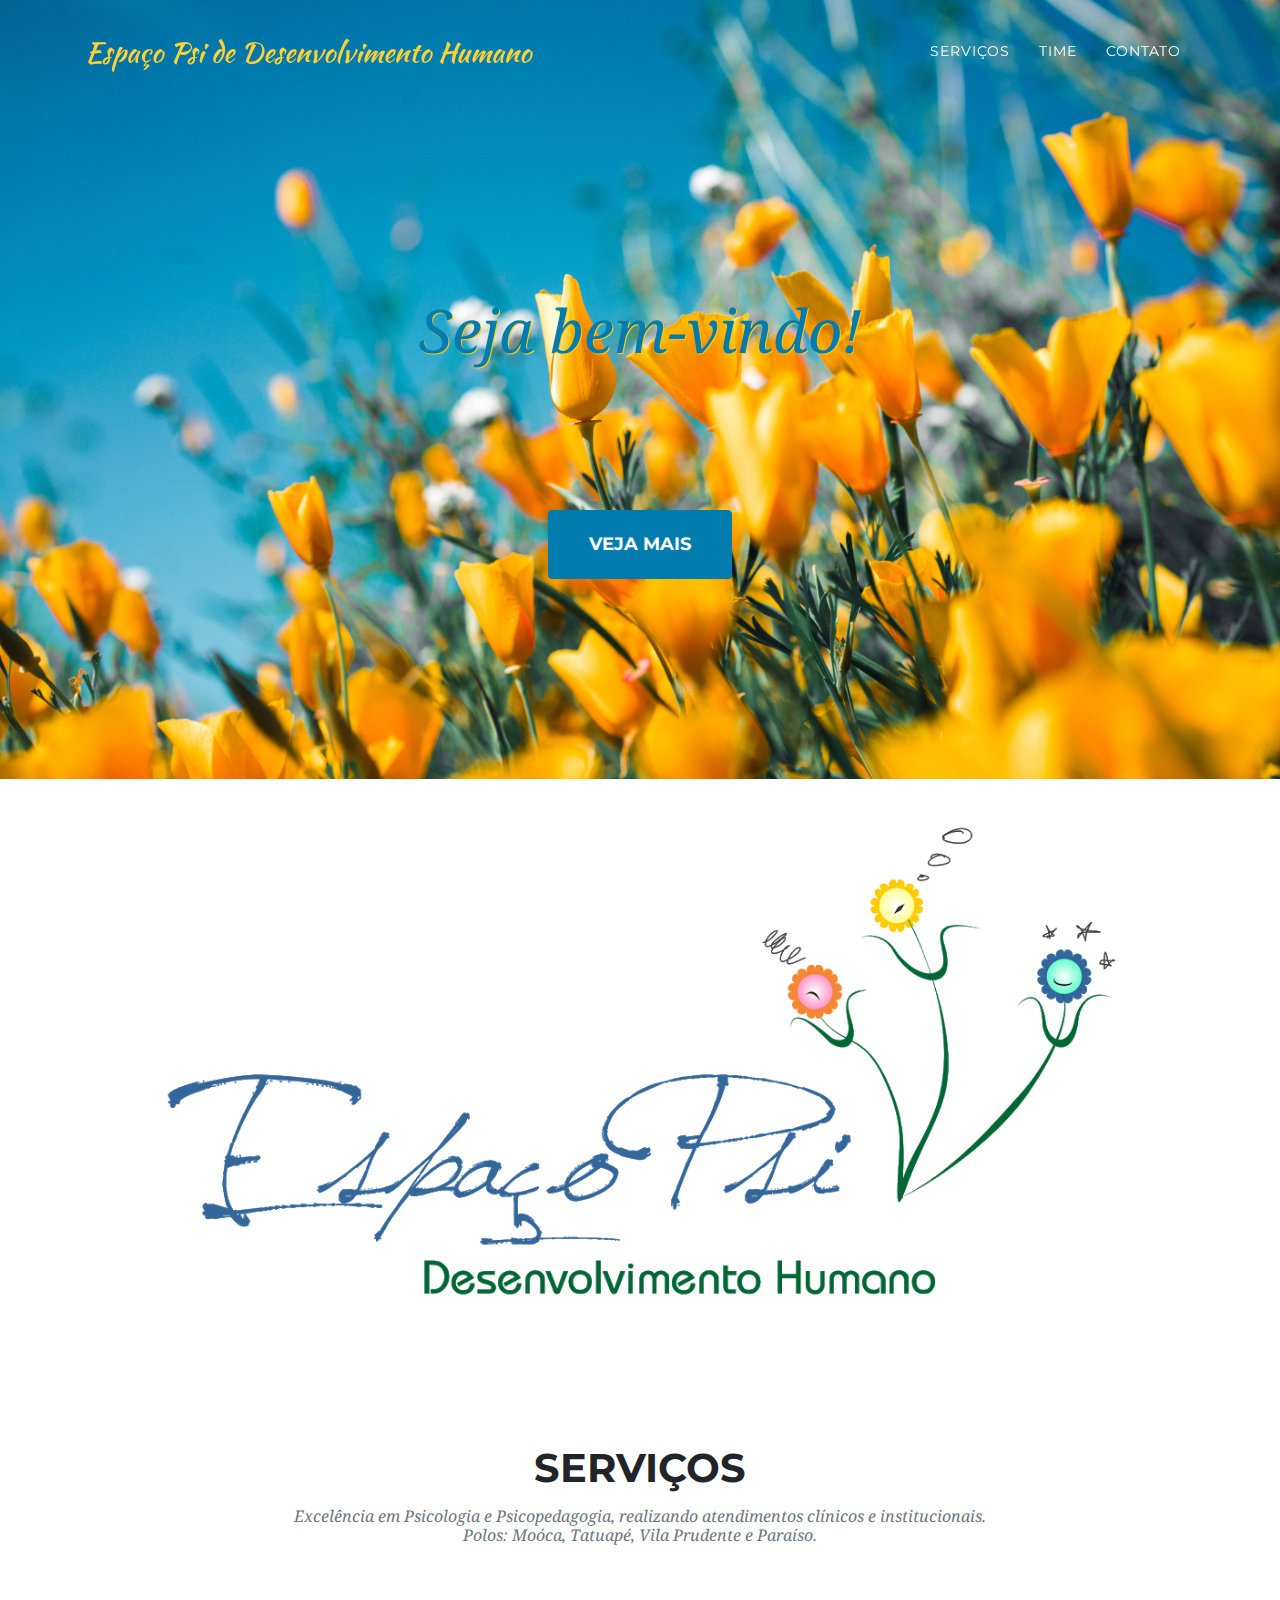
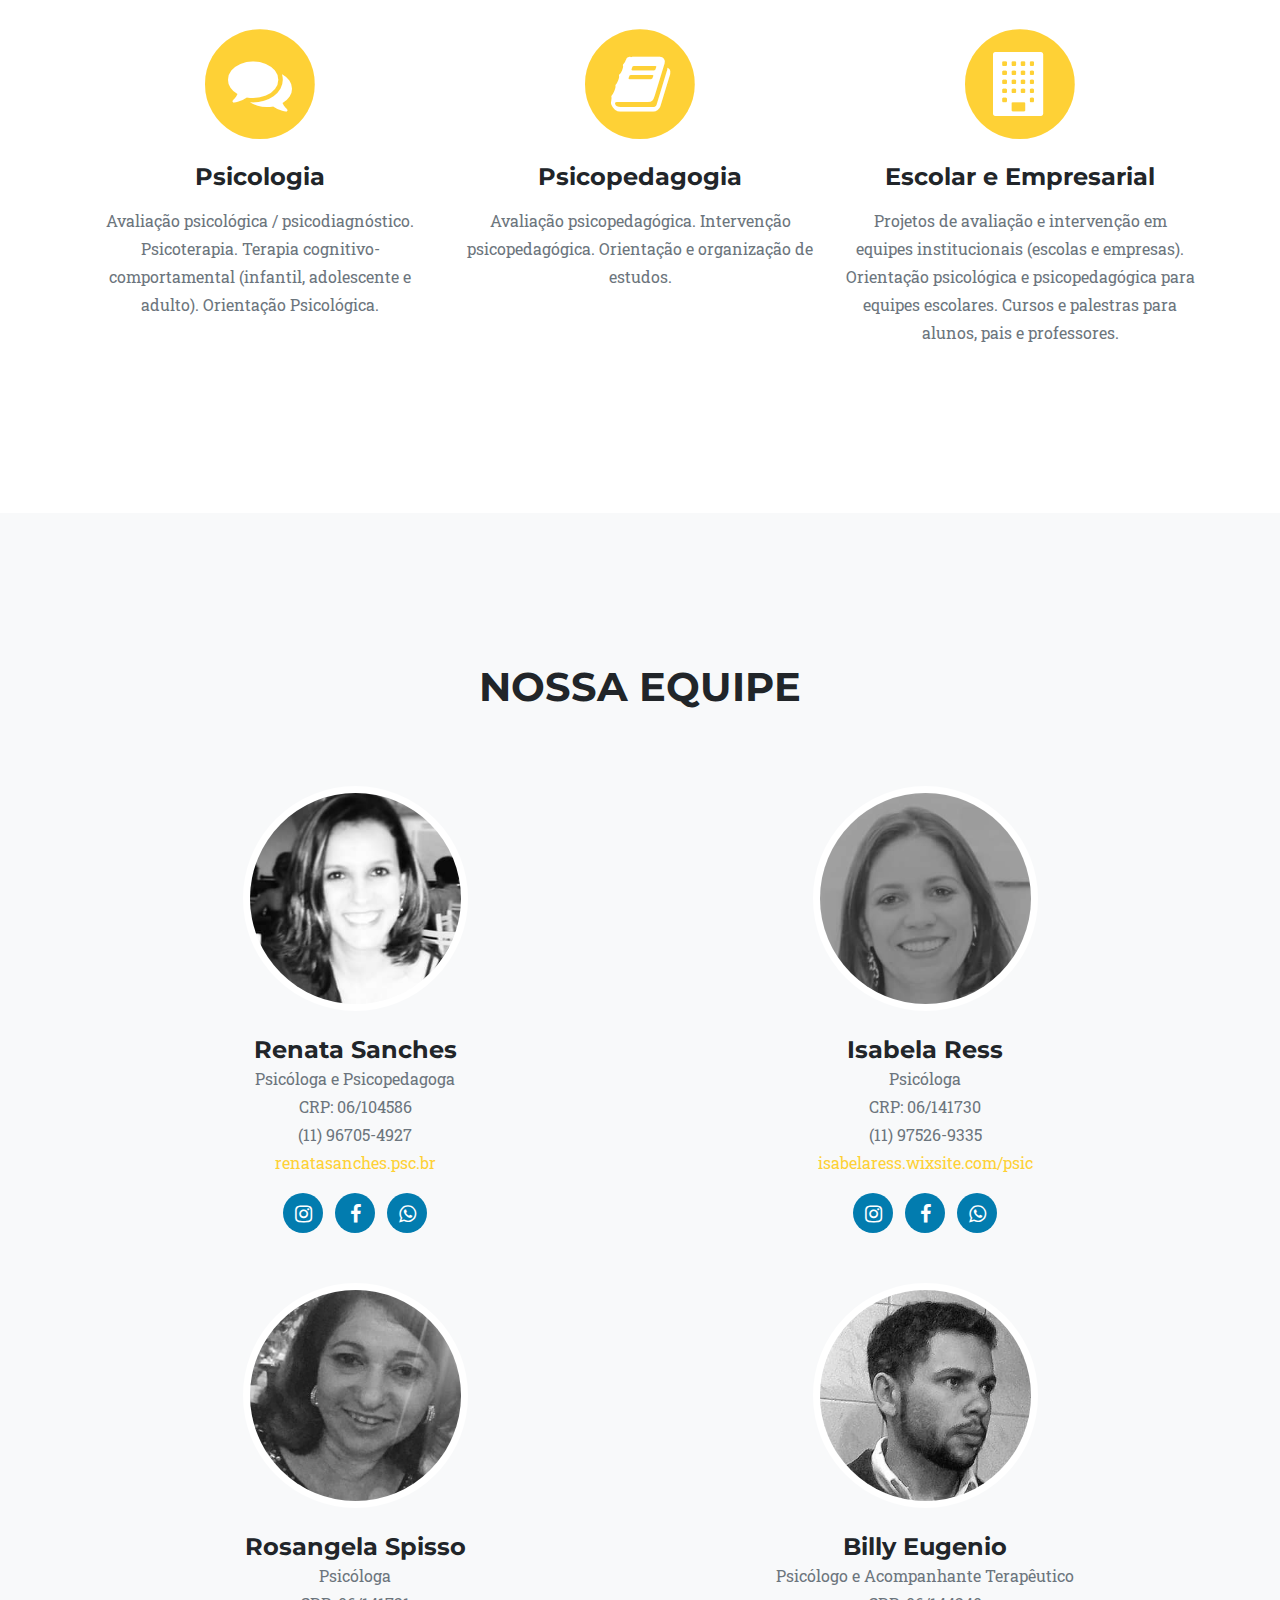
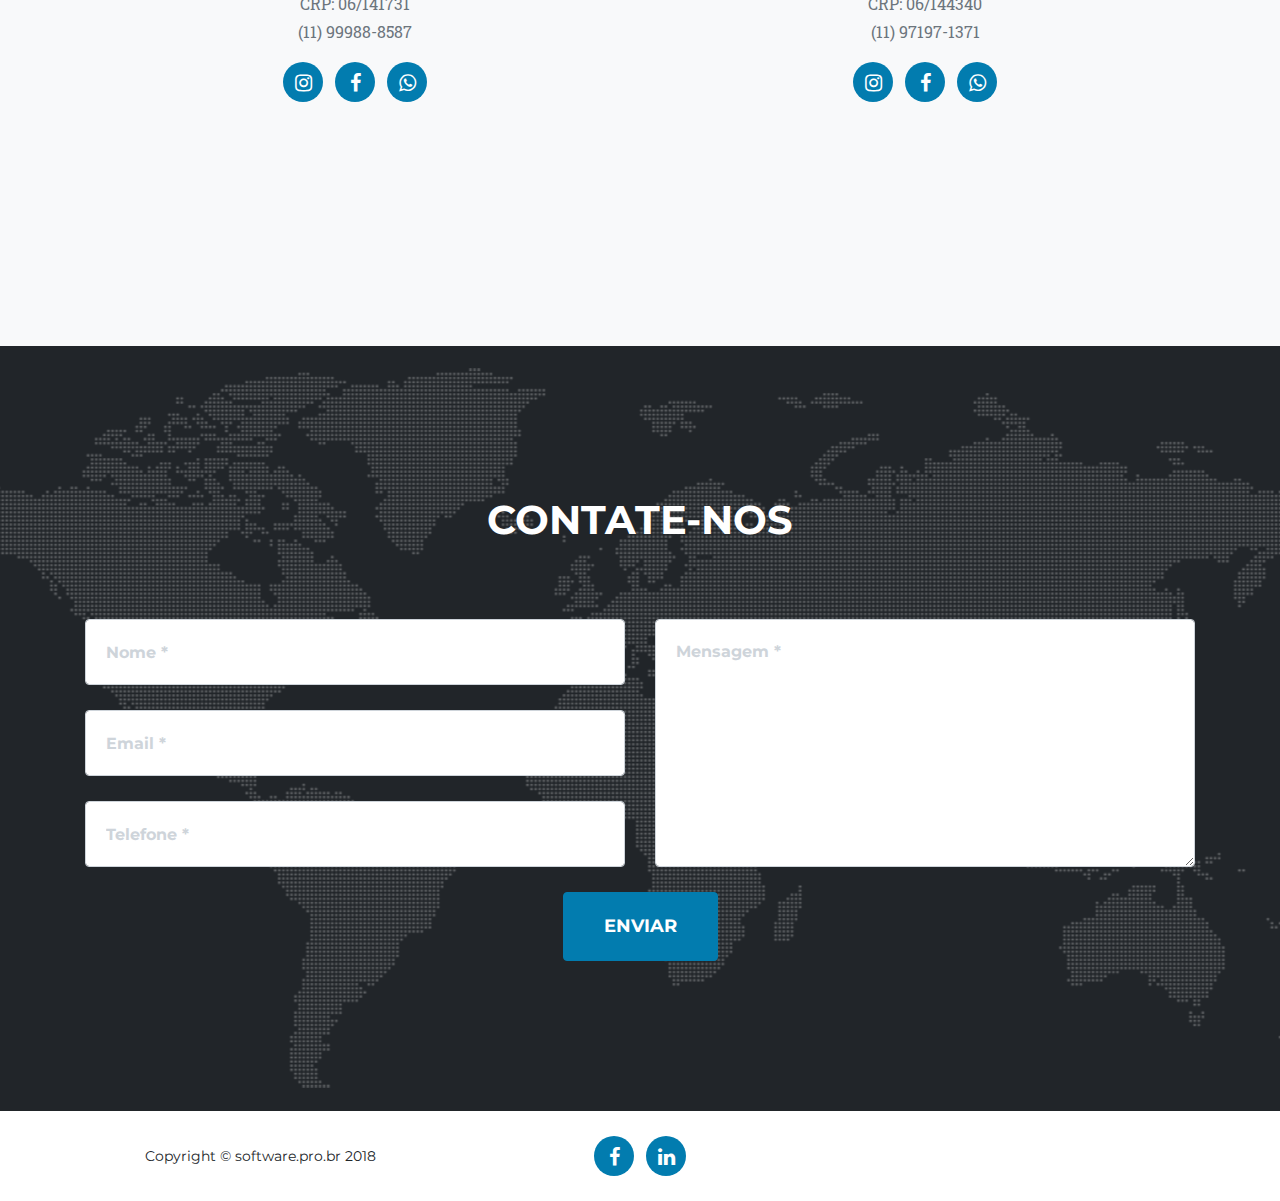
==== commit a8b8939f: "Whatsapp time" ====
--- a/index.html
+++ b/index.html
@@ -72,7 +72,7 @@
     <section  id="services">
       <div class="container">
         <div class="row">
-          <img style="margin-top: -200px" src="img/logos/logo.png" alt="">
+          <img class="img-fluid" style="margin-top: -200px" src="img/logos/logo.png" alt="">
         </div>
         <div class="row">
           <div class="col-lg-12 text-center">
@@ -319,13 +319,8 @@
                   </a>
                 </li>
                 <li class="list-inline-item">
-                  <a href="https://wa.me/11967054927">
+                  <a href="https://wa.me/5511967054927?text=Contato%20EPDH">
                     <i class="fa fa-whatsapp"></i>
-                  </a>
-                </li>
-                <li class="list-inline-item">
-                  <a href="http://renatasanches.psc.br">
-                    <i class="fa fa-link"></i>
                   </a>
                 </li>
               </ul>
@@ -348,7 +343,7 @@
                   </a>
                 </li>
                 <li class="list-inline-item">
-                  <a href="#">
+                  <a href="https://wa.me/5511975269335?text=Contato%20EPDH">
                     <i class="fa fa-whatsapp"></i>
                   </a>
                 </li>
@@ -374,7 +369,7 @@
                   </a>
                 </li>
                 <li class="list-inline-item">
-                  <a href="#">
+                  <a href="https://wa.me/5511999888587?text=Contato%20EPDH">
                     <i class="fa fa-whatsapp"></i>
                   </a>
                 </li>
@@ -398,7 +393,7 @@
                   </a>
                 </li>
                 <li class="list-inline-item">
-                  <a href="#">
+                  <a href="https://wa.me/5511971971371?text=Contato%20EPDH">
                     <i class="fa fa-whatsapp"></i>
                   </a>
                 </li>
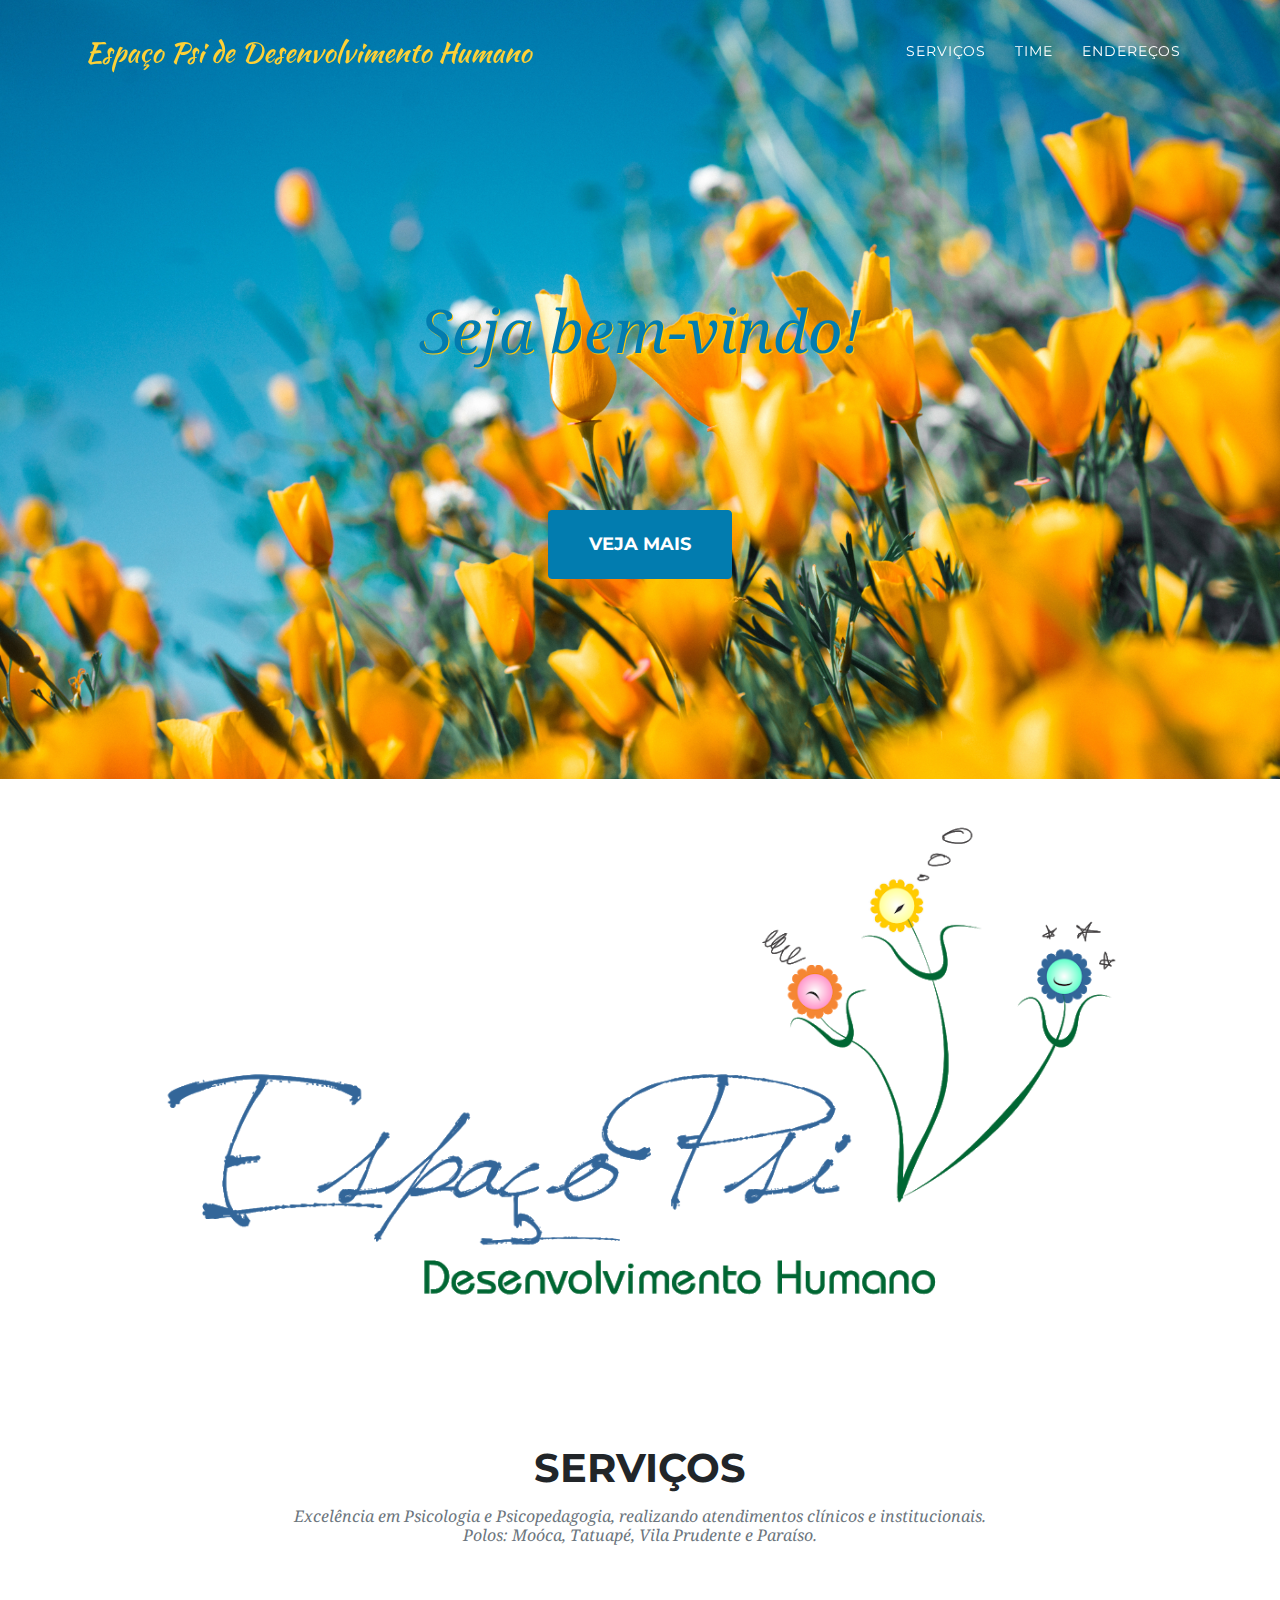
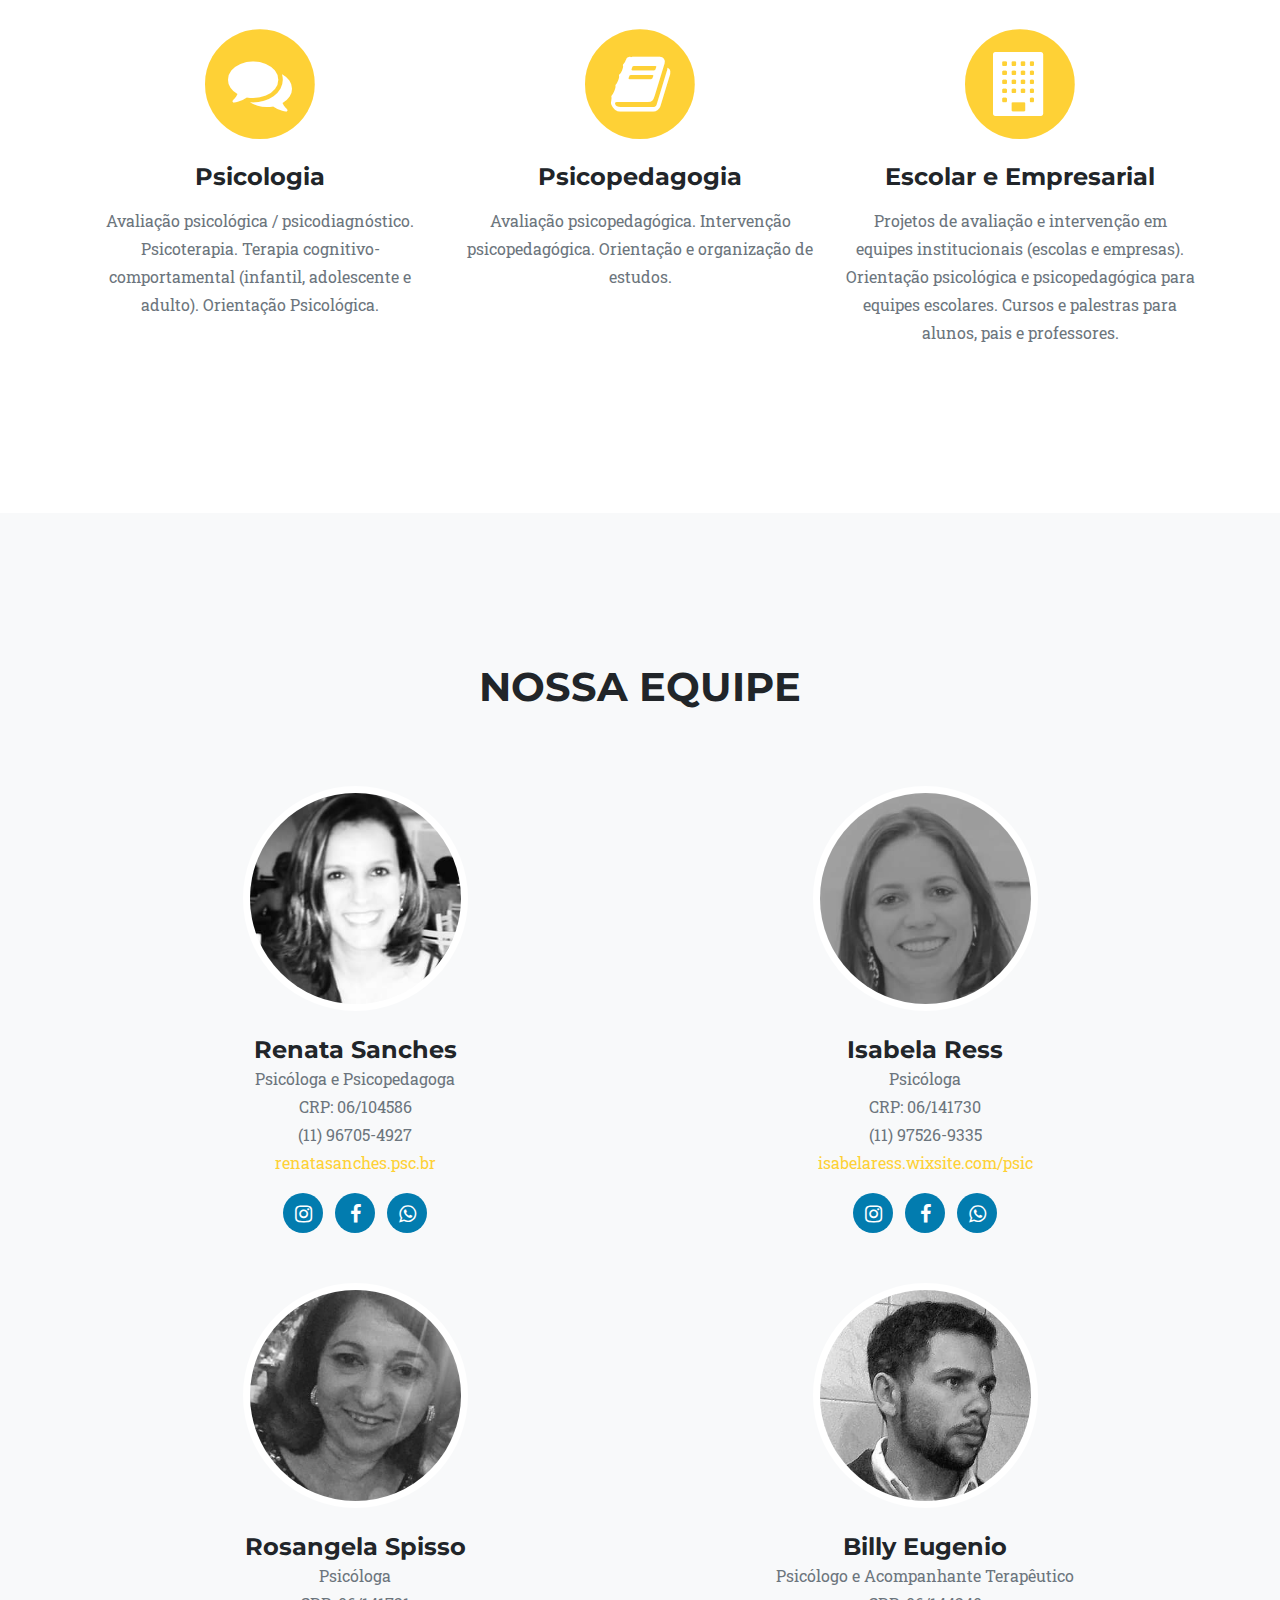
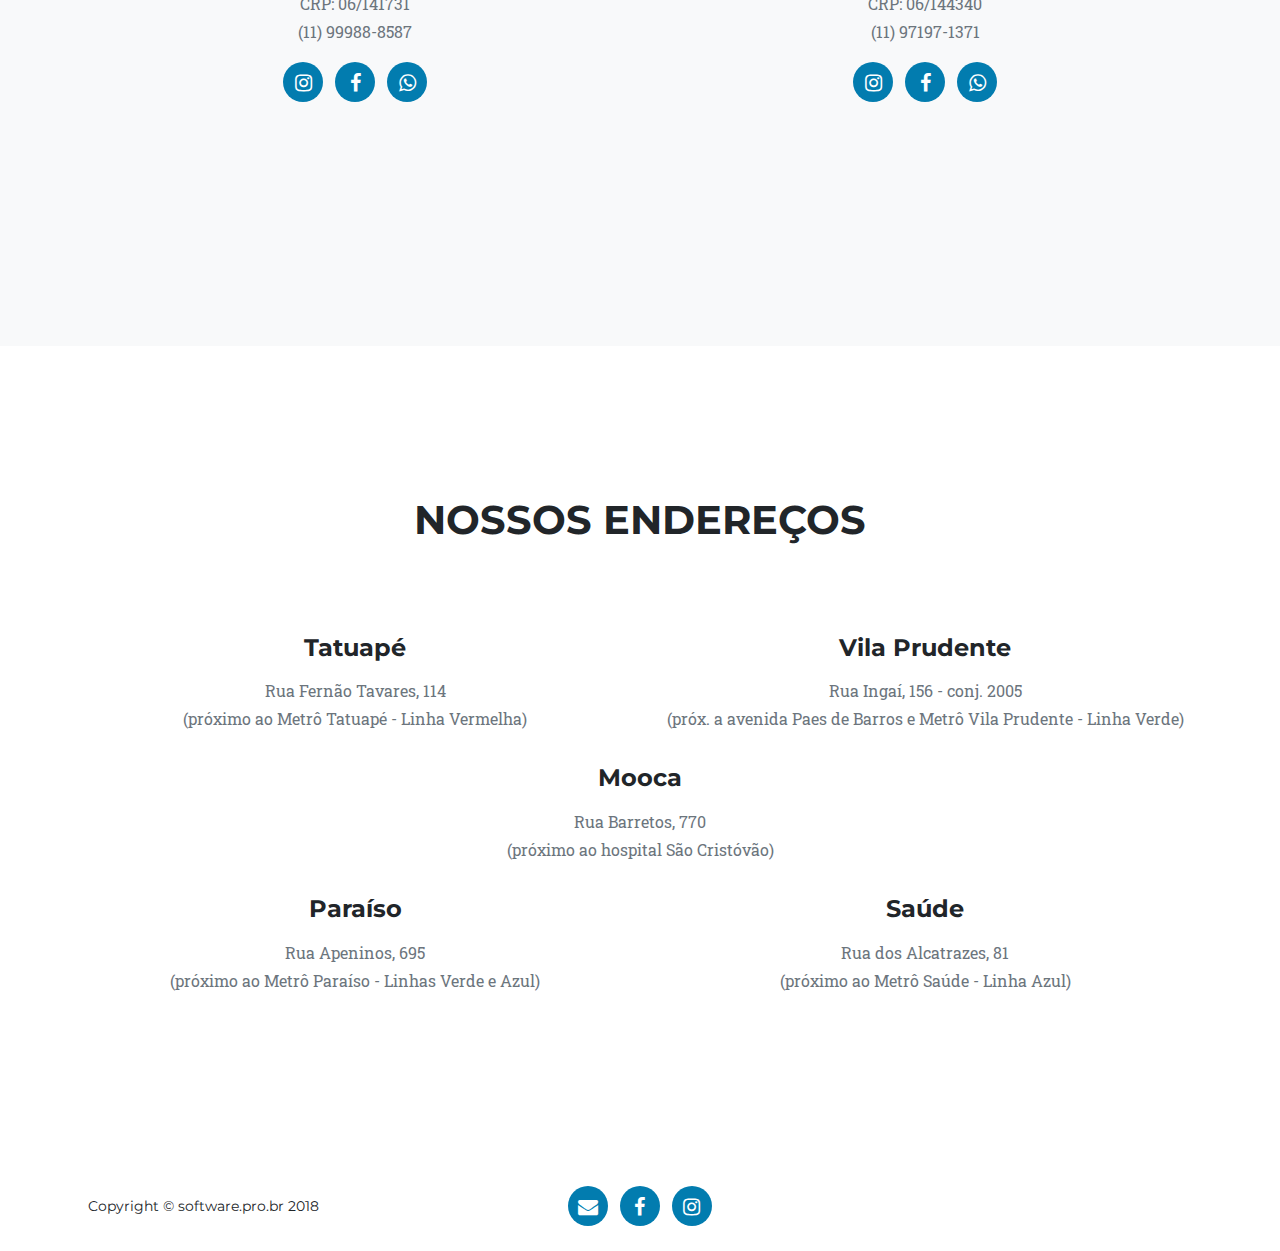
==== commit e6555370: "Endereços" ====
--- a/index.html
+++ b/index.html
@@ -50,7 +50,7 @@
               <a class="nav-link js-scroll-trigger" href="#team">Time</a>
             </li>
             <li class="nav-item">
-              <a class="nav-link js-scroll-trigger" href="#contact">Contato</a>
+              <a class="nav-link js-scroll-trigger" href="#locais">Endereços</a>
             </li>
           </ul>
         </div>
@@ -439,8 +439,52 @@
       </div>
     </section>
     -->
+
+    <section  id="locais">
+    	<div class="container">
+    		<div class="row">
+          		<div class="col-lg-12 text-center">
+            		<h2 class="section-heading text-uppercase">Nossos Endereços</h2>
+            		<h3 class="section-subheading text-muted"></h3>
+          		</div>
+        	</div>
+        	<div class="row text-center">
+        		<div class="col-md-6">
+        			<h4 class="service-heading">Tatuapé</h4>
+        			<p class="text-muted">Rua Fernão Tavares, 114<br/>
+        			(próximo ao Metrô Tatuapé - Linha Vermelha)</p>
+        		</div>
+        		<div class="col-md-6">
+        			<h4 class="service-heading">Vila Prudente</h4>
+        			<p class="text-muted">Rua Ingaí, 156 - conj. 2005<br/>
+        			(próx. a avenida Paes de Barros e  Metrô Vila Prudente - Linha Verde)</p>
+        		</div>
+        	</div>
+        	<div class="row text-center">
+        		<div class="col-md-12">
+        			<h4 class="service-heading" >Mooca</h4>
+            		<p class="text-muted">Rua Barretos, 770<br/>
+            		(próximo ao hospital São Cristóvão)</p>
+        		</div>
+        	</div>
+        	<div class="row text-center">
+        		<div class="col-md-6">
+        			<h4 class="service-heading">Paraíso</h4>
+        			<p class="text-muted">Rua Apeninos, 695<br/>
+        			(próximo ao Metrô Paraíso - Linhas Verde e Azul)</p>
+        		</div>
+        		<div class="col-md-6">
+        			<h4 class="service-heading">Saúde</h4>
+        			<p class="text-muted">Rua dos Alcatrazes, 81<br/>
+        			(próximo ao Metrô Saúde - Linha Azul)</p>
+        		</div>
+        	</div>
+        </div>
+    </section>
+
+
     <!-- Contact -->
-    <section id="contact">
+    <!--<section id="contact">
       <div class="container">
         <div class="row">
           <div class="col-lg-12 text-center">
@@ -482,11 +526,17 @@
           </div>
         </div>
       </div>
-    </section>
+    </section>-->
 
     <!-- Footer -->
     <footer>
-      <div class="container">
+      <!--<div class="container">
+      	        	<div class="row justify-content-md-center">
+        		<div class="col-md-auto">
+        			<a class="btn btn-primary btn-xl text-uppercase" href="mailto:espacopdh@gmail.com">Envie sua mensagem</a>
+        		</div>
+        	</div>-->
+
         <div class="row">
           <div class="col-md-4">
             <span class="copyright">Copyright &copy; software.pro.br 2018</span>
@@ -494,13 +544,18 @@
           <div class="col-md-4">
             <ul class="list-inline social-buttons">
               <li class="list-inline-item">
-                <a href="#">
+                <a href="mailto:espacopdh@gmail.com"">
+                  <i class="fa fa-envelope"></i>
+                </a>
+              </li>
+              <li class="list-inline-item">
+                <a href="https://www.facebook.com/oEPDH/">
                   <i class="fa fa-facebook"></i>
                 </a>
               </li>
               <li class="list-inline-item">
-                <a href="#">
-                  <i class="fa fa-linkedin"></i>
+                <a href="http://instagram.com/oEPDH">
+                  <i class="fa fa-instagram"></i>
                 </a>
               </li>
             </ul>
